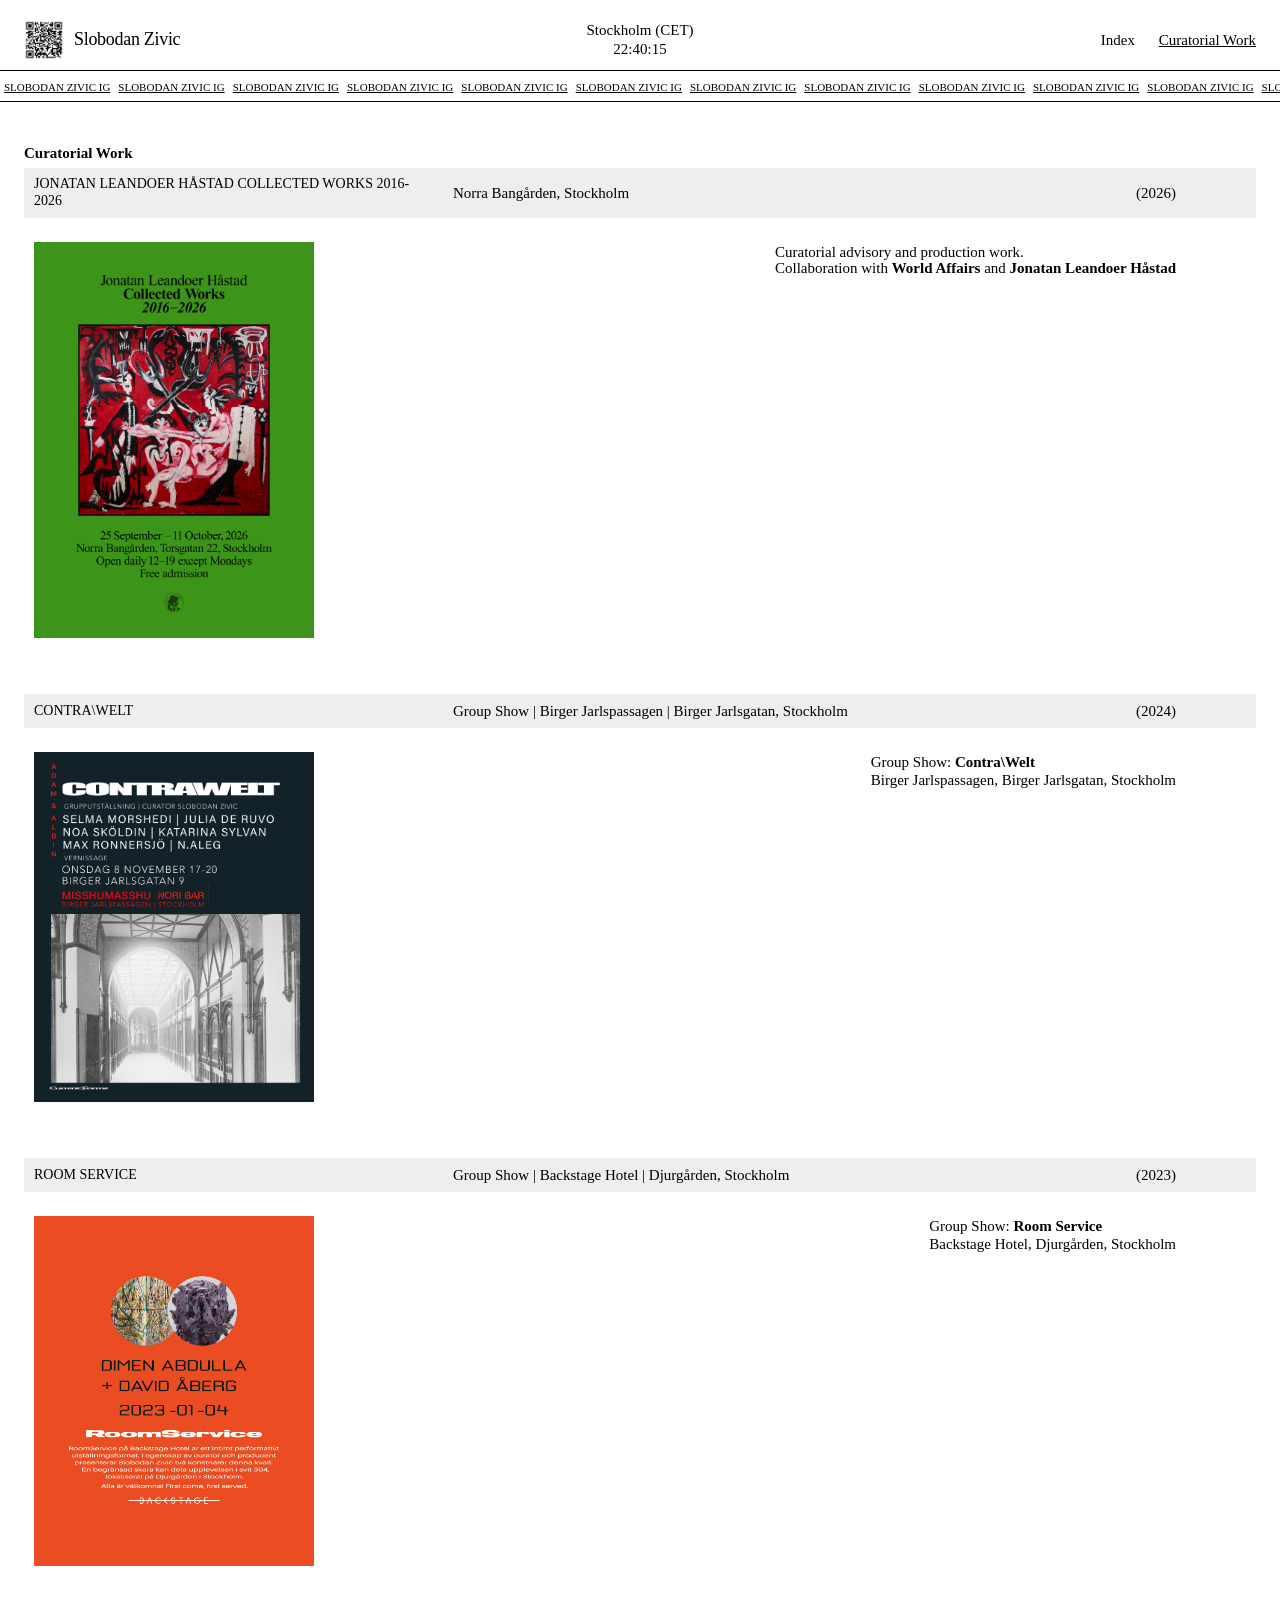
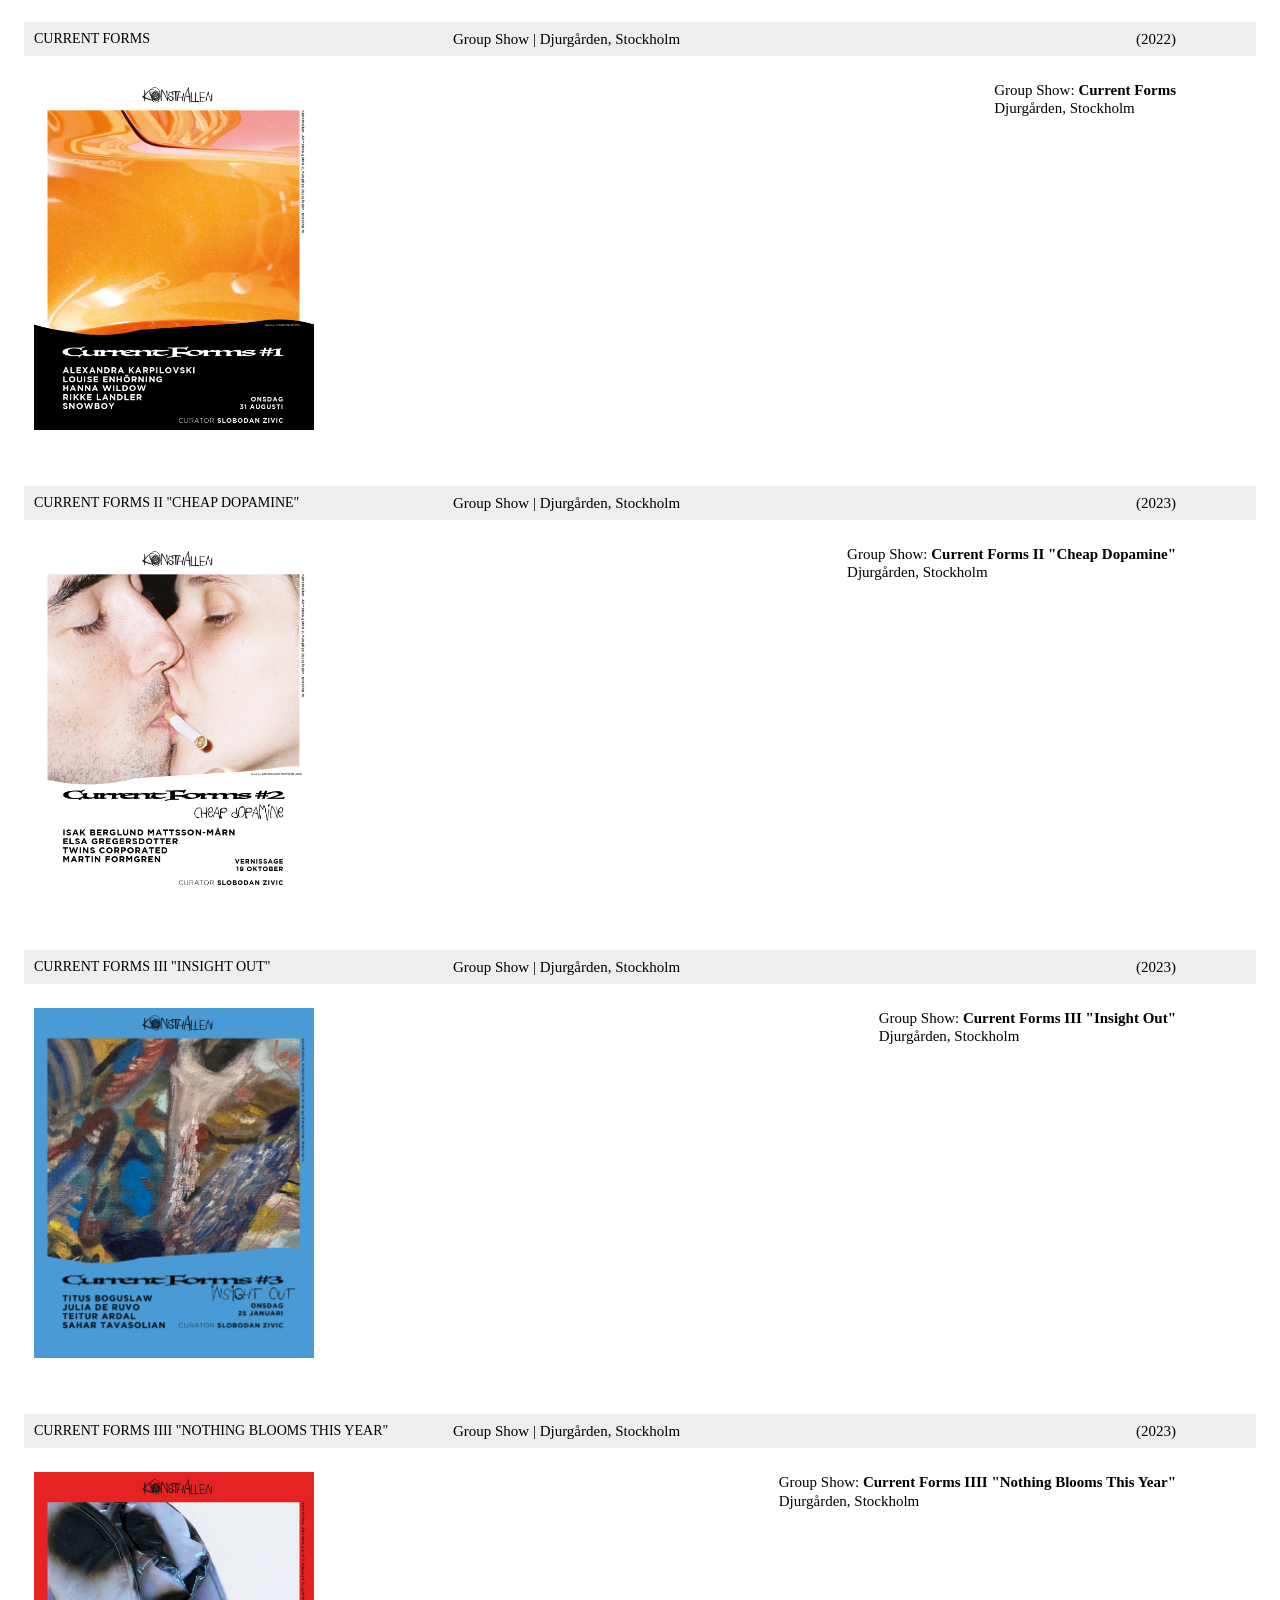
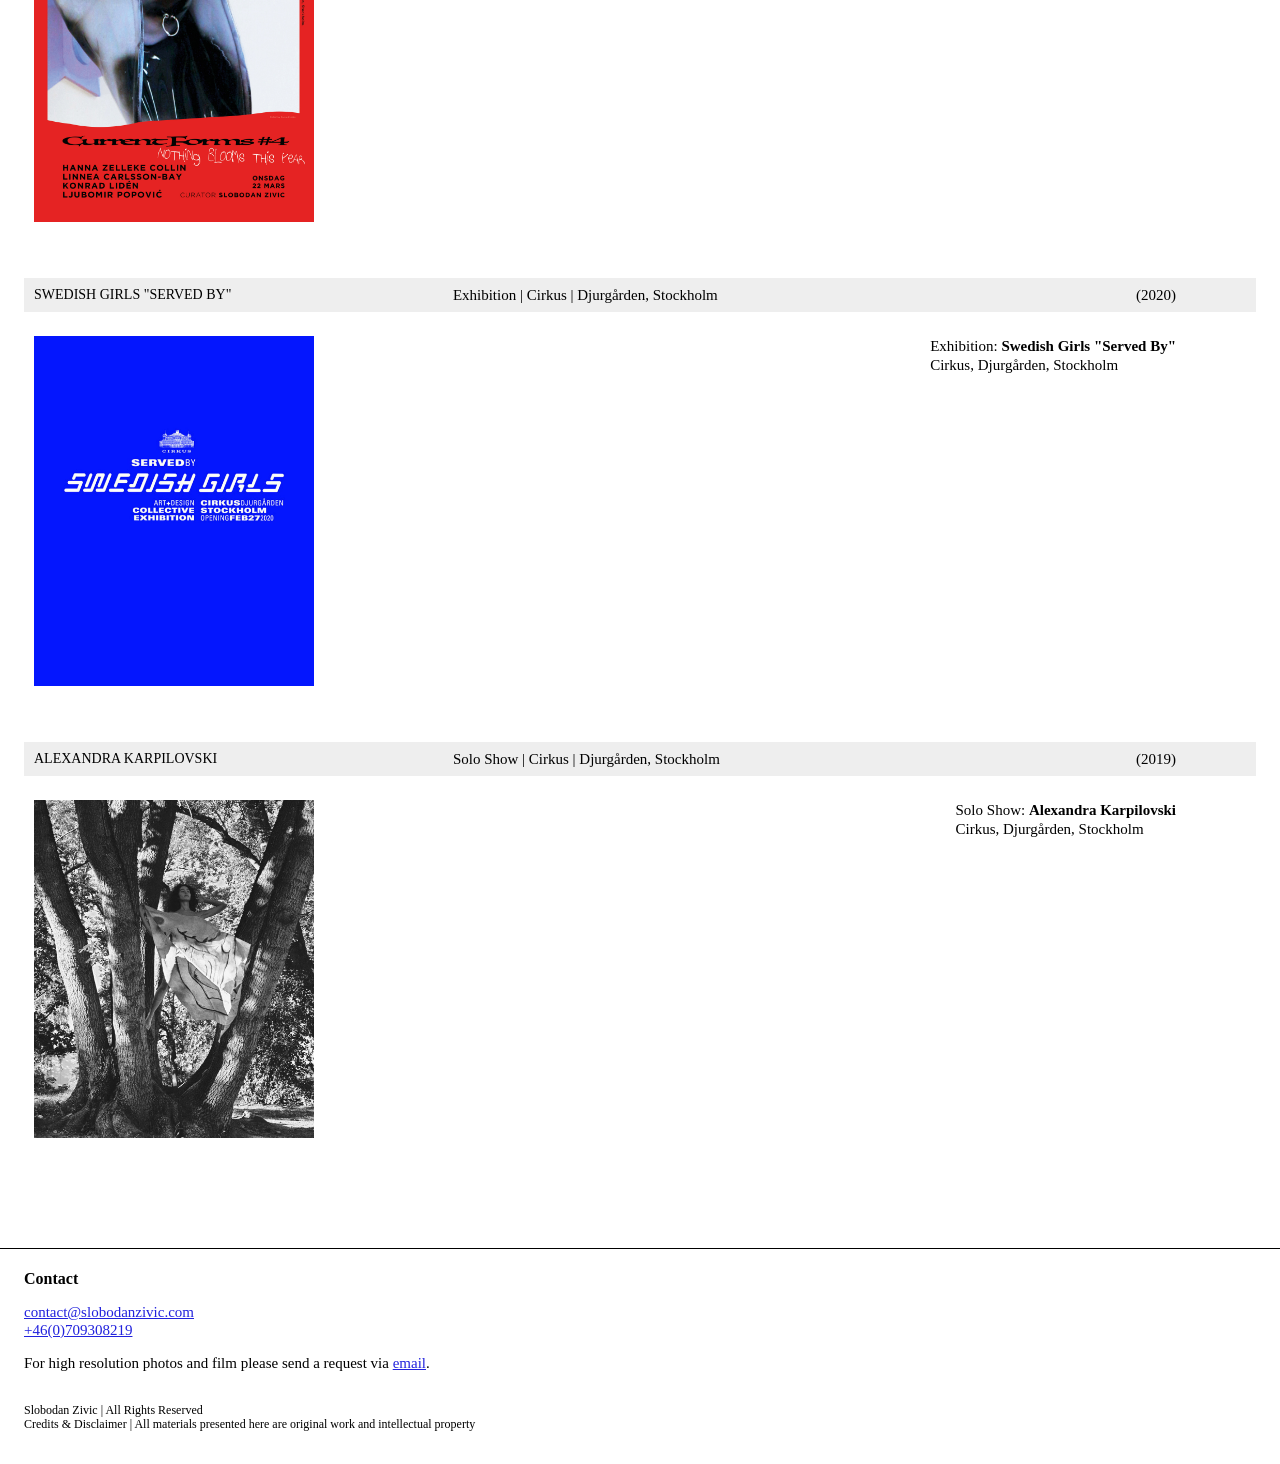
==== curatorialwork.html @ fb1ecc5a "Add files via upload" ====
<!DOCTYPE html>
<html lang="en">
<head>
  <meta charset="UTF-8">
  <meta name="viewport" content="width=device-width, initial-scale=1.0">
  <title>Slobodan Zivic — Curatorial Works</title>
    <meta property="og:url" content="www.slobodanzivic.com" />
    <meta property="og:title" content="Slobodan Zivic — Curatorial Works" />
    <meta property="og:description" content="Slobodan Zivic (b.1976). Unorthodox methods has become central to Zivic's practice - constantly pushing the boundaries of materiality, techniques and diverse media. Resistance of the conventional is embedded into his work as he critically dismantles and strips away irrelevant information in pursuit of a state of coherence. Zivic explores the complexities of perception, social structures and belonging. His irregularly glitch-like objects pierced with dual layered exposure, echo this experience." />
  <meta property="og:image" content="https://slobodanzivic.com/img/cur.png" />
  <meta property="og:type" content="website" />
  <link rel="preload" as="image" href="img/jonatan.png">
  <link rel="stylesheet" href="style.css">
</head>
<body>

  <header class="site-header">
    <a href="index.html" class="header-left">
      <img src="img/qr.png" alt="QR code" class="qr">
      <span class="name">Slobodan<br class="namebreak">  Zivic</span>
    </a>
    <div class="header-center">
      <span>Stockholm (CET)</span><br>
      <span id="clock-time"></span>
    </div>
    <nav class="header-right">
      <a href="index.html">Index</a>
      <a href="curatorialwork.html" class="current">Curatorial Work</a>
    </nav>
  </header>

  <div class="marquee">
    <div class="marquee-track" id="marquee-track">
      <a href="https://instagram.com/_slobodan_zivic_" target="_blank" rel="noopener">Slobodan Zivic IG</a>
    </div>
  </div>

  <main>

    <table class="exhibit-table accordion-table" id="curatorial-list">
      <colgroup>
        <col class="col-title">
        <col class="col-venue">
        <col class="col-year">
      </colgroup>
      <thead>
        <tr>
          <th>Curatorial Work</th>
          <th></th>
          <th></th>
        </tr>
      </thead>
      <tbody>



        <tr class="exhibit-row">
          <td>Jonatan Leandoer Håstad Collected Works 2016-2026</td>
          <td class="middletd"> Norra Bangården, Stockholm</td>
          <td>(2026)</td>
        </tr>
        <tr class="exhibit-detail open" id="detail-contra-welt">
          <td colspan="3">
            <div class="exhibit-side">
              <img src="img/jonatan.png" alt="JonatanLeandoer">
              <div class="exhibit-side-text">
                <p>Curatorial advisory and production work.<br>Collaboration with <strong>World Affairs</strong> and <strong>Jonatan Leandoer Håstad</strong>
</p>
               
              </div>
            </div>
          </td>
        </tr>


        <tr class="exhibit-row">
          <td>Contra\Welt</td>
          <td>Group Show | Birger Jarlspassagen | Birger Jarlsgatan, Stockholm</td>
          <td>(2024)</td>
        </tr>
        <tr class="exhibit-detail open" id="detail-contra-welt">
          <td colspan="3">
            <div class="exhibit-side">
              <img src="img/ContraWelt_1080x1350.jpg" alt="Contra\Welt, installation view">
              <div class="exhibit-side-text">
                <p>Group Show: <strong>Contra\Welt</strong></p>
                <p>Birger Jarlspassagen, Birger Jarlsgatan, Stockholm</p>
              </div>
            </div>
          </td>
        </tr>

        <tr class="exhibit-row">
          <td>Room Service</td>
          <td>Group Show | Backstage Hotel | Djurgården, Stockholm</td>
          <td>(2023)</td>
        </tr>
        <tr class="exhibit-detail open" id="detail-roomservice">
          <td colspan="3">
            <div class="exhibit-side">
              <img src="img/RoomService.jpg" alt="Roomservice, installation view">
              <div class="exhibit-side-text">
                <p>Group Show: <strong>Room Service</strong></p>
                <p>Backstage Hotel, Djurgården, Stockholm</p>
              </div>
            </div>
          </td>
        </tr>

        <tr class="exhibit-row">
          <td>Current Forms</td>
          <td>Group Show | Djurgården, Stockholm</td>
          <td>(2022)</td>
        </tr>
        <tr class="exhibit-detail open" id="detail-current-forms">
          <td colspan="3">
            <div class="exhibit-side">
              <img src="img/CurrentForms_1080x1350_Konsthallen-LOUISE ENHÖRNING.jpg" alt="Current Forms, installation view">
              <div class="exhibit-side-text">
                <p>Group Show: <strong>Current Forms</strong></p>
                <p>Djurgården, Stockholm</p>
              </div>
            </div>
          </td>
        </tr>

        <tr class="exhibit-row">
          <td>Current Forms II "Cheap Dopamine"</td>
          <td>Group Show | Djurgården, Stockholm</td>
          <td>(2023)</td>
        </tr>
        <tr class="exhibit-detail open" id="detail-current-forms-2">
          <td colspan="3">
            <div class="exhibit-side">
              <img src="img/CurrentForms2_1080x1350_Konsthallen_ISAKBERGLUND.jpg" alt="Current Forms II, installation view">
              <div class="exhibit-side-text">
                <p>Group Show: <strong>Current Forms II "Cheap Dopamine"</strong></p>
                <p>Djurgården, Stockholm</p>
              </div>
            </div>
          </td>
        </tr>

        <tr class="exhibit-row">
          <td>Current Forms III "Insight Out"</td>
          <td>Group Show | Djurgården, Stockholm</td>
          <td>(2023)</td>
        </tr>
        <tr class="exhibit-detail open" id="detail-current-forms-3">
          <td colspan="3">
            <div class="exhibit-side">
              <img src="img/CurrentForms_1080x1350_Konsthallen.jpg" alt="Current Forms III, installation view">
              <div class="exhibit-side-text">
                <p>Group Show: <strong>Current Forms III "Insight Out"</strong></p>
                <p>Djurgården, Stockholm</p>
              </div>
            </div>
          </td>
        </tr>

        <tr class="exhibit-row">
          <td>Current Forms IIII "Nothing Blooms This Year"</td>
          <td>Group Show | Djurgården, Stockholm</td>
          <td>(2023)</td>
        </tr>
        <tr class="exhibit-detail open" id="detail-current-forms-4">
          <td colspan="3">
            <div class="exhibit-side">
              <img src="img/CurrentForms_1080x1350_Konsthallen 2.jpg" alt="Current Forms IIII, installation view">
              <div class="exhibit-side-text">
                <p>Group Show: <strong>Current Forms IIII "Nothing Blooms This Year"</strong></p>
                <p>Djurgården, Stockholm</p>
              </div>
            </div>
          </td>
        </tr>

        <tr class="exhibit-row">
          <td>Swedish Girls "Served By"</td>
          <td>Exhibition | Cirkus | Djurgården, Stockholm</td>
          <td>(2020)</td>
        </tr>
        <tr class="exhibit-detail open" id="detail-swedish-girls">
          <td colspan="3">
            <div class="exhibit-side">
              <img src="img/curatorialwork.jpg" alt="Swedish Girls, installation view">
              <div class="exhibit-side-text">
                <p>Exhibition: <strong>Swedish Girls "Served By"</strong></p>
                <p>Cirkus, Djurgården, Stockholm</p>
              </div>
            </div>
          </td>
        </tr>

        <tr class="exhibit-row">
          <td>Alexandra Karpilovski</td>
          <td>Solo Show | Cirkus | Djurgården, Stockholm</td>
          <td>(2019)</td>
        </tr>
        <tr class="exhibit-detail open" id="detail-karpilovski-2019">
          <td colspan="3">
            <div class="exhibit-side">
              <img src="img/alexandrak.jpg" alt="Alexandra Karpilovski, installation view">
              <div class="exhibit-side-text">
                <p>Solo Show: <strong>Alexandra Karpilovski</strong></p>
                <p>Cirkus, Djurgården, Stockholm</p>
              </div>
            </div>
          </td>
        </tr>

      

      </tbody>
    </table>

  </main>

  <footer class="site-footer">
    <h2>Contact</h2>
    <p>
      <a href="mailto:contact@slobodanzivic.com">contact@slobodanzivic.com</a><br>
      <a href="tel:+46709308219">+46(0)709308219</a>
    </p>
    <p>For high resolution photos and film please send a request via <a href="mailto:contact@slobodanzivic.com">email</a>.</p>

    <div class="footer-bottom">
      <p class="fine-print">
        Slobodan Zivic | All Rights Reserved<br>
        Credits &amp; Disclaimer | All materials presented here are original work and intellectual property
      </p>
      <!--
      <p class="fine-print">Copyright &copy; Slobodan Zivic. All Rights Reserved</p>-->
    </div>
  </footer>

   <div class="lightbox" id="lightbox">
    <button class="lightbox-close" id="lightbox-close" aria-label="Close">&times;</button>
    <img src="" alt="" id="lightbox-image">
  </div>

 

  <script src="script.js"></script>
</body>
</html>
---- style.css ----
/* ---------- basic reset ---------- */
* {
  box-sizing: border-box;
}

body {
  margin: 0;
  font-family: "Times New Roman", Times, serif;
  color: #000;
  background: #fff;
  font-size: 15px;
  line-height: 1.2;
}

a {
  color: inherit;
  text-decoration: underline;
}

/* landing screen */

    .landing {
      position: fixed;
      inset: 0;
      background-color: #fff;
      background-size: cover;
      background-position: center;
      z-index: 1000;
      clip-path: inset(0 0 0 0);
    }

    .landing.landing--hidden {
      clip-path: inset(0 0 100% 0);
      pointer-events: none;
    }

    body.landing-visible {
      overflow: hidden;
    }

    html.skip-landing .landing {
      display: none;
    }

    .landing .qr {
      position: absolute;
      top: 20px;
      left: 24px;
      width: 40px;
      height: 40px;
    }

    .landing-text {
      position: absolute;
      top: 50%;
      left: 50%;
      transform: translate(-50%, -50%);
      text-align: center;
    }

    .landing-text a {
      display: block;
      color: #2222dd;
      font-weight: light;
      font-size: 18px;

      text-decoration: none;
      margin-bottom: 8px;
    }

    .landing-text a:hover {
      text-decoration: underline;
    }

    .landing-text p {
      color: #000;
      margin: 0;
      font-size: 14px;
    }

/* header */

.site-header {
  display: flex;

  align-items: center;
  justify-content: space-between;
  padding: 20px 24px 10px;
}

.site-header .qr {
  width: 40px;
  height: 40px;
  margin-right: 10px;
}

.header-left {
  display: flex;
  align-items: center;
  flex: 1;
}

.header-left .name {
  font-size: 18px;
  line-height: 0.95;
  letter-spacing: -0.3px;
}

.namebreak {display: none}

.header-center {
  flex: 1;
  text-align: center;
 
  line-height: 1.3;
}

.header-right {
  flex: 1;
  text-align: right;
}

.header-right a {
  margin-left: 20px;
  text-decoration: none;
}

/* current page link */
.header-right a.current {
  text-decoration: underline;
}


.header-left {
  text-decoration: none;
}

/*  marquee */

.marquee {
  overflow: hidden;
  white-space: nowrap;
  border-top: 1px solid #000;
  border-bottom: 1px solid #000;
  padding: 6px 0;
}

.marquee-track {
  display: inline-flex;
  animation: scroll-left 45s linear infinite;
 
  animation-play-state: paused;
}

.marquee-track a {
  padding: 0 4px;
  text-decoration: npone;
  text-transform: uppercase;
  font-size: 11px;
  white-space: nowrap;
  pointer-events: none;
}


.marquee:hover .marquee-track {
  animation-play-state: paused;
}

@keyframes scroll-left {
  from {
    transform: translateX(0);
  }
  to {

    transform: translateX(-50%);
  }
}

/* ---------- page content ---------- */

main {
  padding: 24px;
  padding-top:36px;
}

main h1 {
  font-size: 17px;
  font-weight: normal;
  text-transform: uppercase;
  margin: 20px 0 10px;
}

main p {
  max-width:100%;
  margin: 0 0 24px;
  line-height: 1.1;
}

.project-image {
  max-width: 800px;
  width: 100%;
  display: block;
}

/* ---------- exhibition table ---------- */

.exhibit-table {
  width: 100%;
  border-collapse: collapse;
  margin-bottom: 30px;
}

.exhibit-table th {
  text-align: left;
  font-weight: bold;
  padding: 6px 0px;
}

.exhibit-table th:last-child,
.exhibit-table td:last-child {
  text-align: left;
}


.exhibit-row td:last-child {
  white-space: nowrap;
}

.exhibit-table td {
  padding: 8px 10px;
}

/* alternating stripes */
.exhibit-table tr:nth-child(even) {
  background: #EFEEEE;
}

/*  */
.accordion-table {
  table-layout: fixed;
}

.accordion-table .col-title {
  width: 34%;
}

.accordion-table .col-year {
  width: 130px;
}

/* */
.accordion-table tr:nth-child(even) {
  background: none;
}

.accordion-table tr.exhibit-row:nth-of-type(4n+1) {
  background: #eee;
}

/*  */
.exhibit-row td:first-child {
  text-transform: uppercase;
  font-size: 14px;
}

.exhibit-row {
  cursor: pointer;
  scroll-margin-top: 100px;
}

.accordion-table tr.exhibit-row:hover {
  background: #ddd;
}

 
.accordion-table tr.exhibit-row.active {
  background: #ddd;
}

.exhibit-detail {
  display: none;
}

.exhibit-detail.open {
  display: table-row;
}



.exhibit-detail td {
  padding-top: 20px;
  padding-bottom: 40px;
}


.exhibit-gallery {
  display: flex;
  flex-wrap: wrap;
  gap: 6px;
  margin: 4px 0 16px;
}

.exhibit-gallery img {
  height: 440px;
  width: auto;
  flex: 0 0 auto;
  display: block;
}

/* the "Group Show: Downtown Issue III / Title: Settle 2 Belong..." text under a gallery */
.exhibit-caption {
  margin: 0 0 24px;
  font-size: 15px;
}

.exhibit-caption p {
  margin: 2px 0;
}

.exhibit-video {
  position: relative;
  width: 100%;
  max-width: 800px;
  aspect-ratio: 16 / 9;
  margin: 4px 0 16px;
}

.exhibit-video iframe {
  width: 100%;
  height: 100%;
  display: block;
  border: 0;
}

/* image on the left, text on the right  */
.exhibit-side {
  display: flex;
  flex-direction: row;
  align-items: flex-start;
  gap: 20px;
  margin: 4px 0 16px;
}

.exhibit-side img {
  width: 280px;
  flex-shrink: 0;
  display: block;
}

.exhibit-side-text {
  margin-left: auto;
  text-align: left;
  padding-right: 70px;

}

.exhibit-side-text p {
  margin: 2px 0;
}

#curatorial-list tr.exhibit-row {
  background: #eee;
  cursor: default;

}

#curatorial-list tr.exhibit-row:hover {
  background: #eee;
}

/* ---------- lightbox ---------- */

.exhibit-gallery img,
.exhibit-side img {
  cursor: zoom-in;
}

.lightbox {
  position: fixed;
  inset: 0;
  background: rgba(250, 250, 250, 0.9);
  z-index: 2000;
  display: none;
  align-items: center;
  justify-content: center;
  padding: 40px;
}

.lightbox.open {
  display: flex;
}

.lightbox img {
  max-width: 100%;
  max-height: 100%;
  object-fit: contain;
  display: block;
}

.lightbox-close {
  position: fixed;
  top: 10px;
  right: 14px;
  width: 54px;
  height: 54px;
  font-family: 'times new roman', serif;
  font-size: 40px;
  line-height: 1;
  display: flex;
  align-items: center;
  justify-content: center;
  background: none;
  border: none;
  color: #111;
  opacity: 0.8;
  cursor: pointer;
  padding: 0;
}

/* ---------- footer ---------- */

.site-footer {
  border-top: 1px solid #000;
  padding: 20px 24px;
  font-size: 15px;
}

.site-footer h2 {
  font-size: 16px;
  margin: 0 0 12px;
}


.site-footer a {
  color: #2222dd;
}

.site-footer .fine-print {
  margin-top: 16px;
  font-size: 12px;
}

.footer-bottom {
  display: flex;
  justify-content: space-between;
  align-items: flex-end;
  flex-wrap: wrap;
}

/* ---------- mobile ---------- */

@media (max-width: 600px) {
  .site-header {
    align-items: flex-start;
    flex-wrap: wrap;
    padding: 16px 16px 8px;
    font-size: 16px;
  }

     .landing-text {
        top: 50%;
        left: 50%;
        transform: translateX(-50%);
      }

.landing-text p {
  font-size: 14px;
}

.landing-text a {
  font-size: 20px;
}

.landing .qr {
  top: 16px;
  left: 16px;
}



.header-left .name {
  font-size: 20px;
  line-height: 0.9;
}

.namebreak {display:block;}

  .header-center {
    order: 3;

    flex-basis: 100%;
    text-align: left;
    margin-top: 8px;
  }

  .header-right a {
    margin-left: 12px;
  
  }

  main {
    padding: 16px;
    padding-top: 26px;
    font-size: 15px;
  }

  main p {
    font-size: 15px;
    line-height: 1.2;
    max-width: 100%;
  }

  .biography {
    font-size: 16px;
    padding-top: 12px;
     padding-bottom: 12px;
  }

 

  .marquee-track {
  display: inline-flex;
  animation: scroll-left 25s linear infinite;
  animation-play-state: paused;
}

  .marquee-track a {
    pointer-events: auto;
  }


  .exhibit-gallery img {
    height: 140px;
  }

  main h1 {
    font-size: 15px;
  }




.exhibit-gallery img {
  max-width: 100%;
  
  flex: 0 0 auto;
  display: block;
}

  .exhibit-table th {
    padding:0px;
    padding-bottom: 10px;
    padding-top: 6px;
    font-size: 16px;

   
  }

  .exhibit-table td {
    display: block;
    font-size: 15px;
    padding: 8px 0px;
  }

.accordion-table tr.exhibit-row td:last-child {
  display: inline-block;
  text-align: left;
  font-size: 16px;
  margin-left: 0px;
}



  /*  */
  .accordion-table,
  .accordion-table thead,
  .accordion-table tbody,
  .accordion-table thead tr {
    display: block;
    width: 100%;
  }

  
  .accordion-table thead th:nth-child(2),
  .accordion-table thead th:nth-child(3) {
    display: none;
  }


  .accordion-table {
    table-layout: auto;
  }

  .accordion-table .col-title,
  .accordion-table .col-year {
    width: auto;
  }

  .accordion-table tr.exhibit-row {
    display: block;
    width: 100%;
    padding: 8px 10px;
  }

  .accordion-table tr.exhibit-row td {
    display: inline;
    padding: 0;
  }

  .accordion-table tr.exhibit-row td:nth-child(2) {
    display: none;
  }


  
  .accordion-table .exhibit-detail.open {
    display: block;
    padding-left: 7px;
    padding-right: 7px;
  }

  .accordion-table .exhibit-detail td {
    display: block;
    padding-top: 20px;
    padding-bottom: 40px;
  }

  .site-footer {
    padding: 16px;
  }

  .exhibit-side img {
    width: 100%;
  }

  .lightbox {
    padding: 16px;
  }


   .lightbox-close {
  position: fixed;
  top: 14px;
  right: 5px;
  width: 34px;
  height: 34px;
  font-family: 'times new roman', serif;
  font-size: 33px;
  line-height: 1;
  display: flex;
  color: #111;
  opacity: 0.8;
  align-items: center;
  justify-content: center;
  background: none;
  border: none;
  cursor: pointer;
  padding: 0;
}
  

  .exhibit-side {
  flex-direction: column;
}

.exhibit-side-text {
  margin-left: 0;
  text-align: left;
}
}
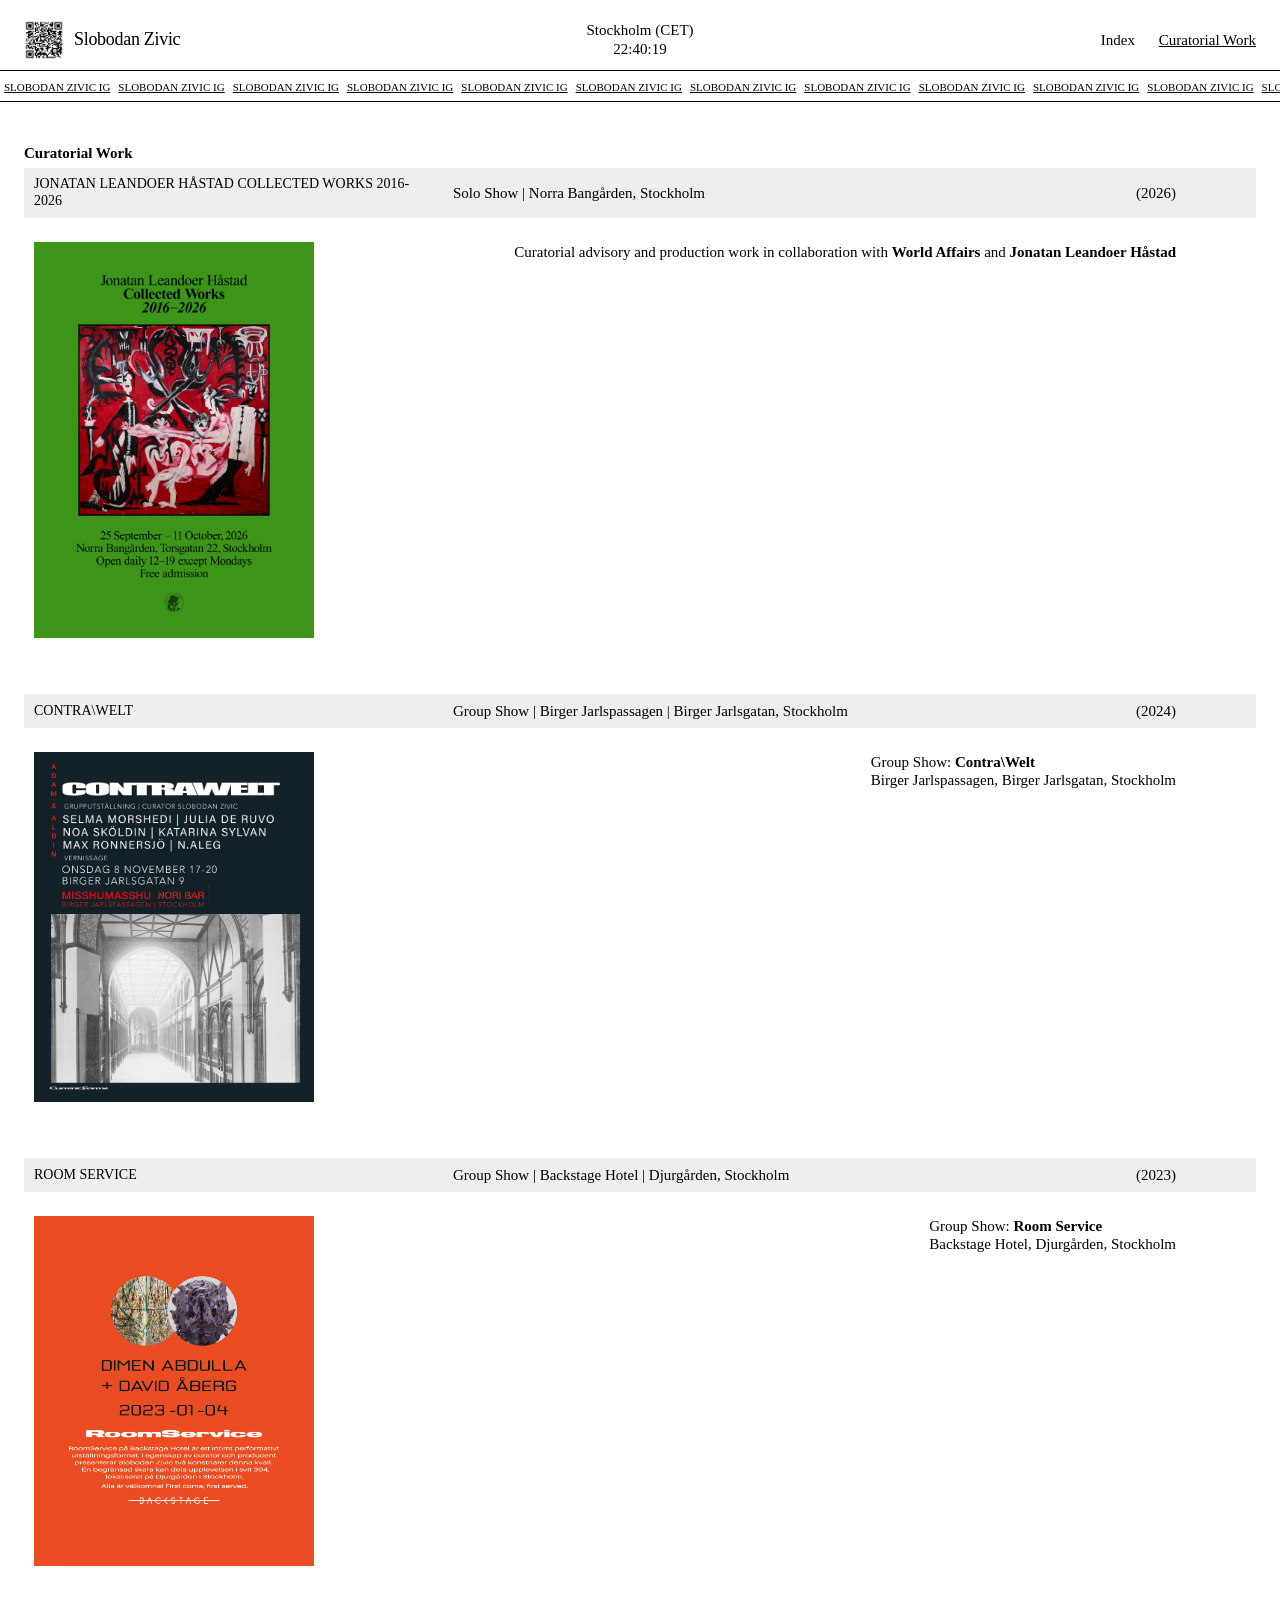
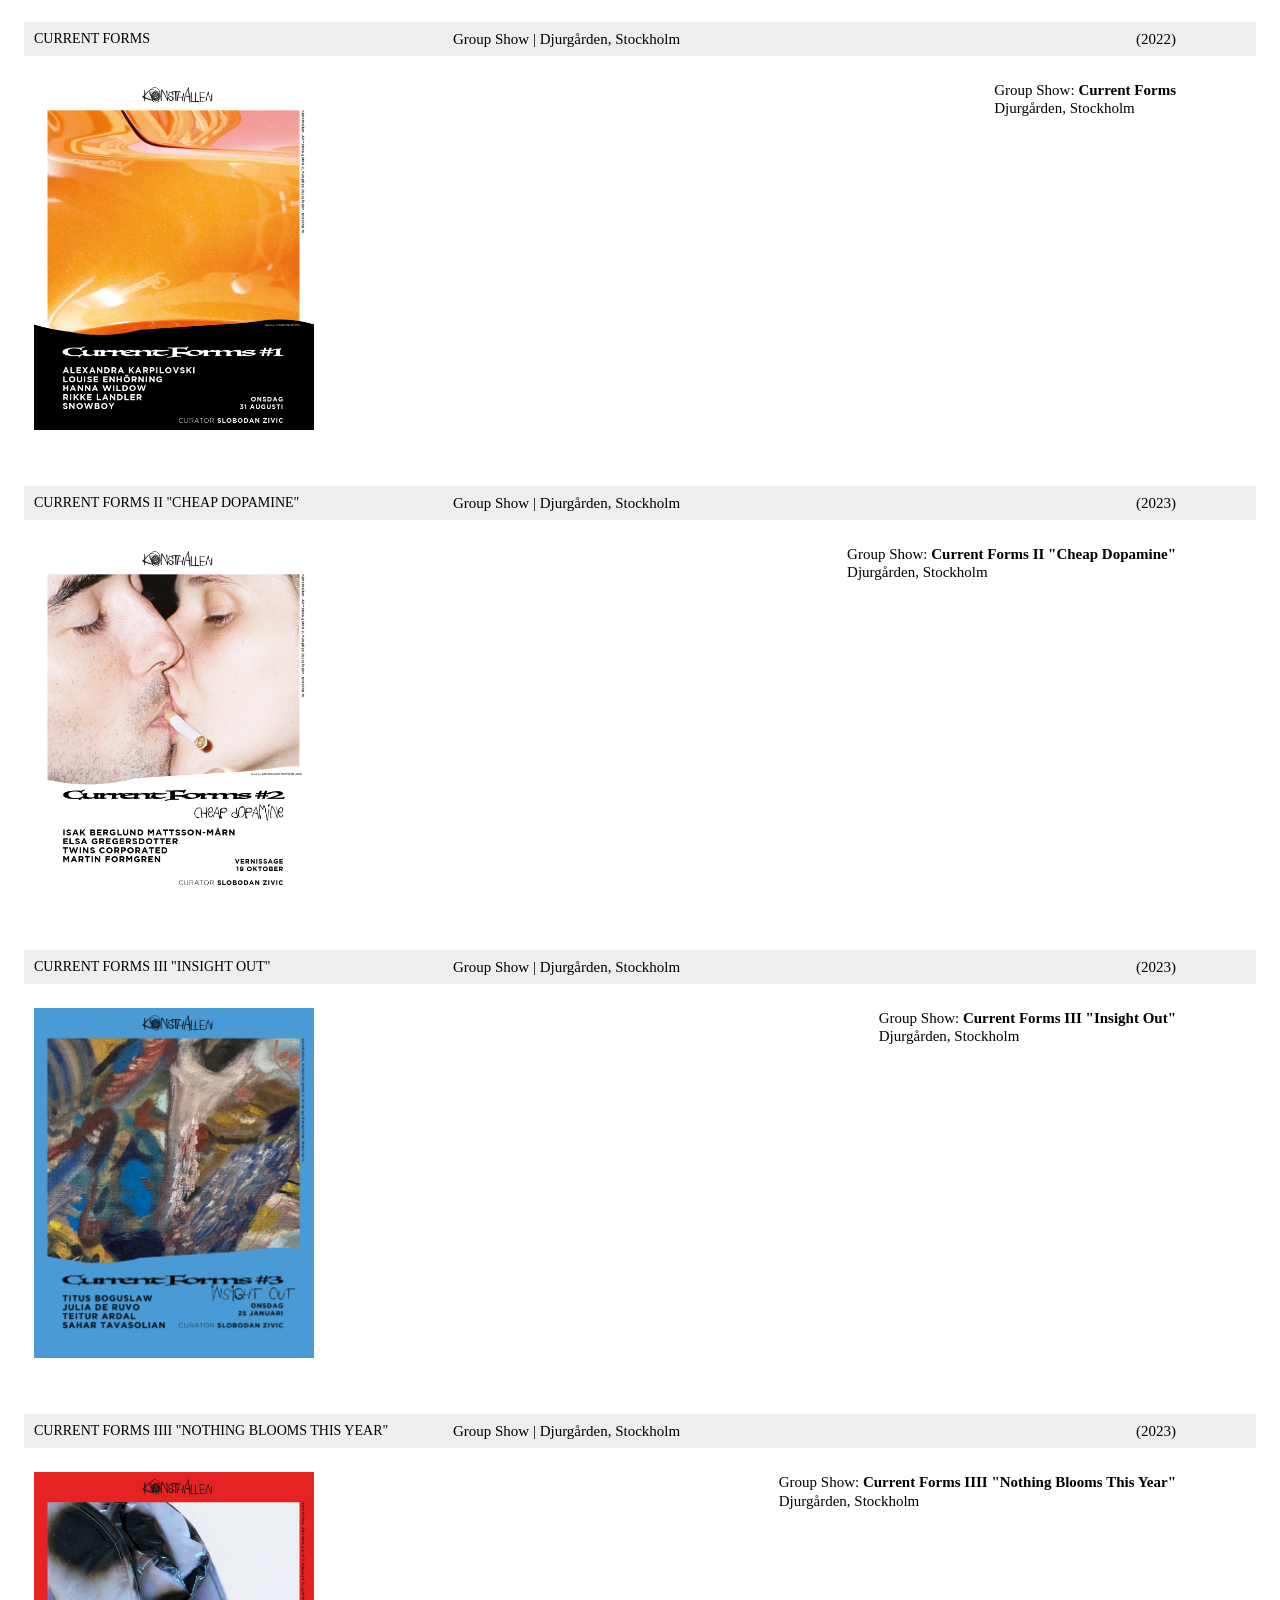
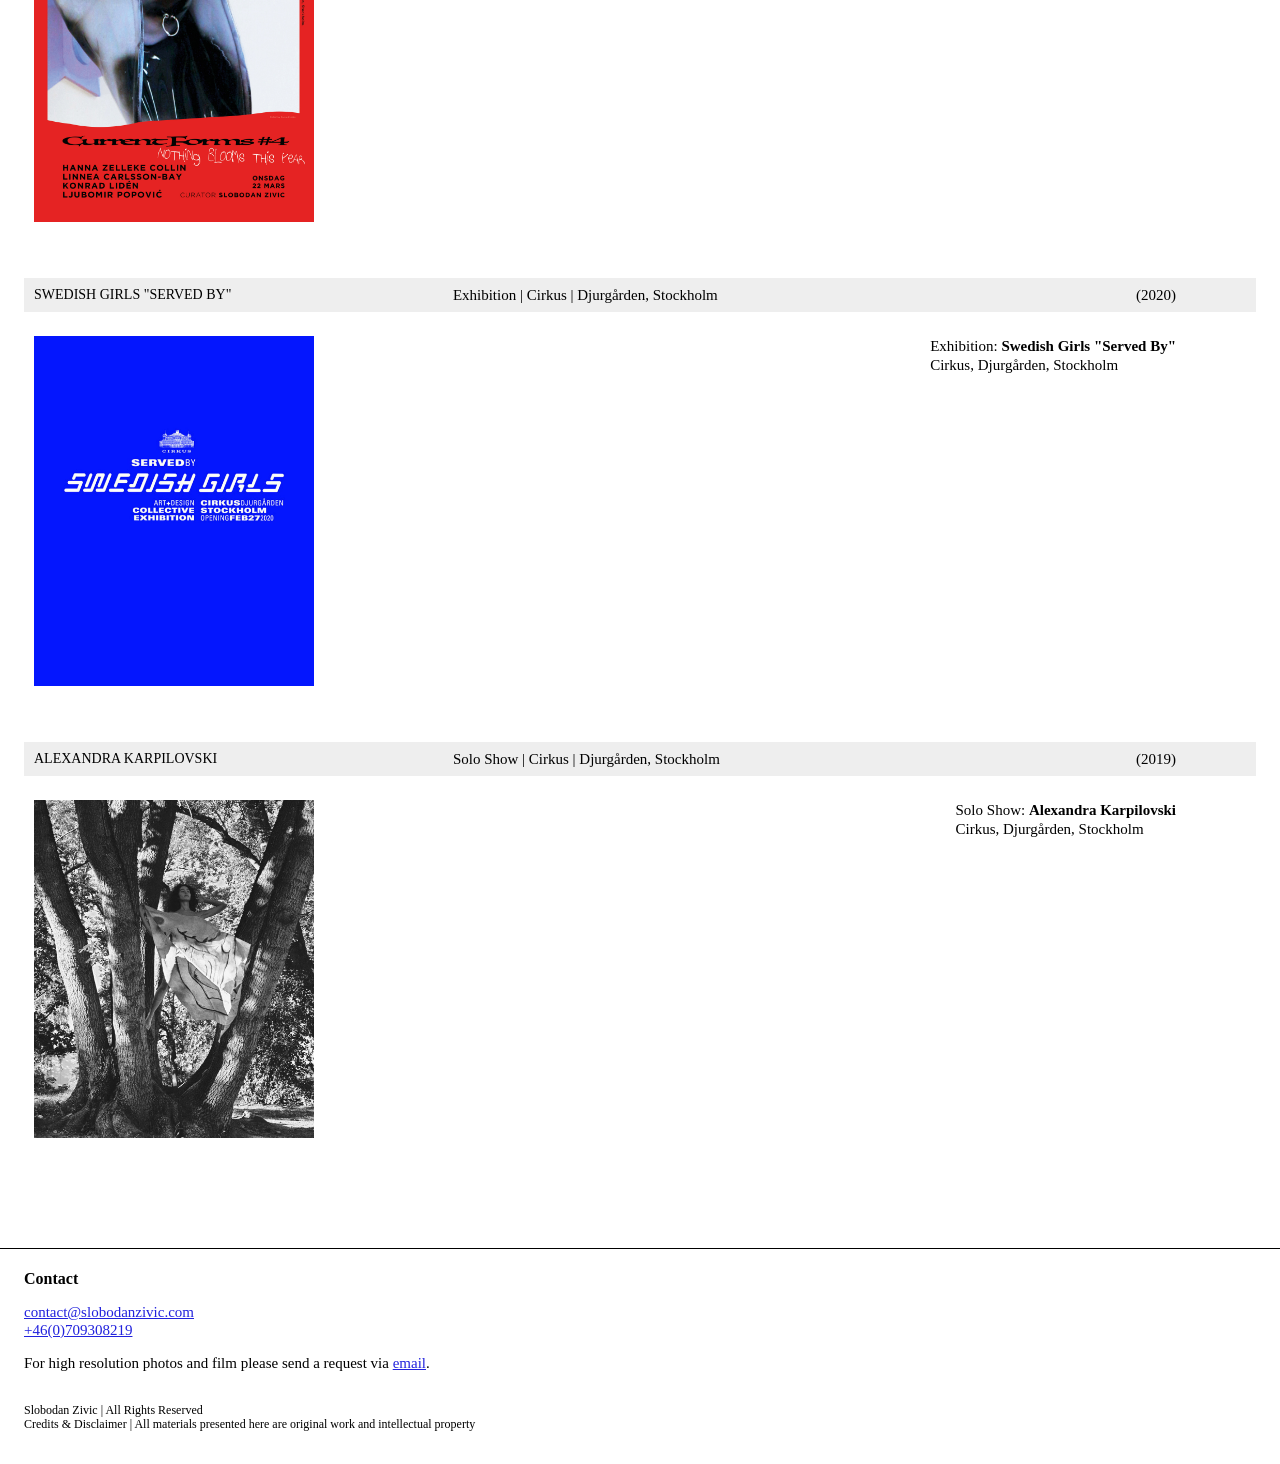
==== commit aa2a2cc3: "Add files via upload" ====
--- a/curatorialwork.html
+++ b/curatorialwork.html
@@ -56,7 +56,7 @@
 
         <tr class="exhibit-row">
           <td>Jonatan Leandoer Håstad Collected Works 2016-2026</td>
-          <td class="middletd"> Norra Bangården, Stockholm</td>
+          <td class="middletd">Solo Show | Norra Bangården, Stockholm</td>
           <td>(2026)</td>
         </tr>
         <tr class="exhibit-detail open" id="detail-contra-welt">
@@ -64,7 +64,7 @@
             <div class="exhibit-side">
               <img src="img/jonatan.png" alt="JonatanLeandoer">
               <div class="exhibit-side-text">
-                <p>Curatorial advisory and production work.<br>Collaboration with <strong>World Affairs</strong> and <strong>Jonatan Leandoer Håstad</strong>
+                <p>Curatorial advisory and production work in collaboration with <strong>World Affairs</strong> and <strong>Jonatan Leandoer Håstad</strong>
 </p>
                
               </div>
--- a/style.css
+++ b/style.css
@@ -219,6 +219,10 @@
 .exhibit-table th:last-child,
 .exhibit-table td:last-child {
   text-align: left;
+}
+
+.middletd {
+
 }
 
 
@@ -512,8 +516,8 @@
 
   .biography {
     font-size: 16px;
-    padding-top: 12px;
-     padding-bottom: 12px;
+    padding-top: 8px;
+     padding-bottom: 8px;
   }
 
  
@@ -565,7 +569,7 @@
 .accordion-table tr.exhibit-row td:last-child {
   display: inline-block;
   text-align: left;
-  font-size: 16px;
+  font-size: 14px;
   margin-left: 0px;
 }
 
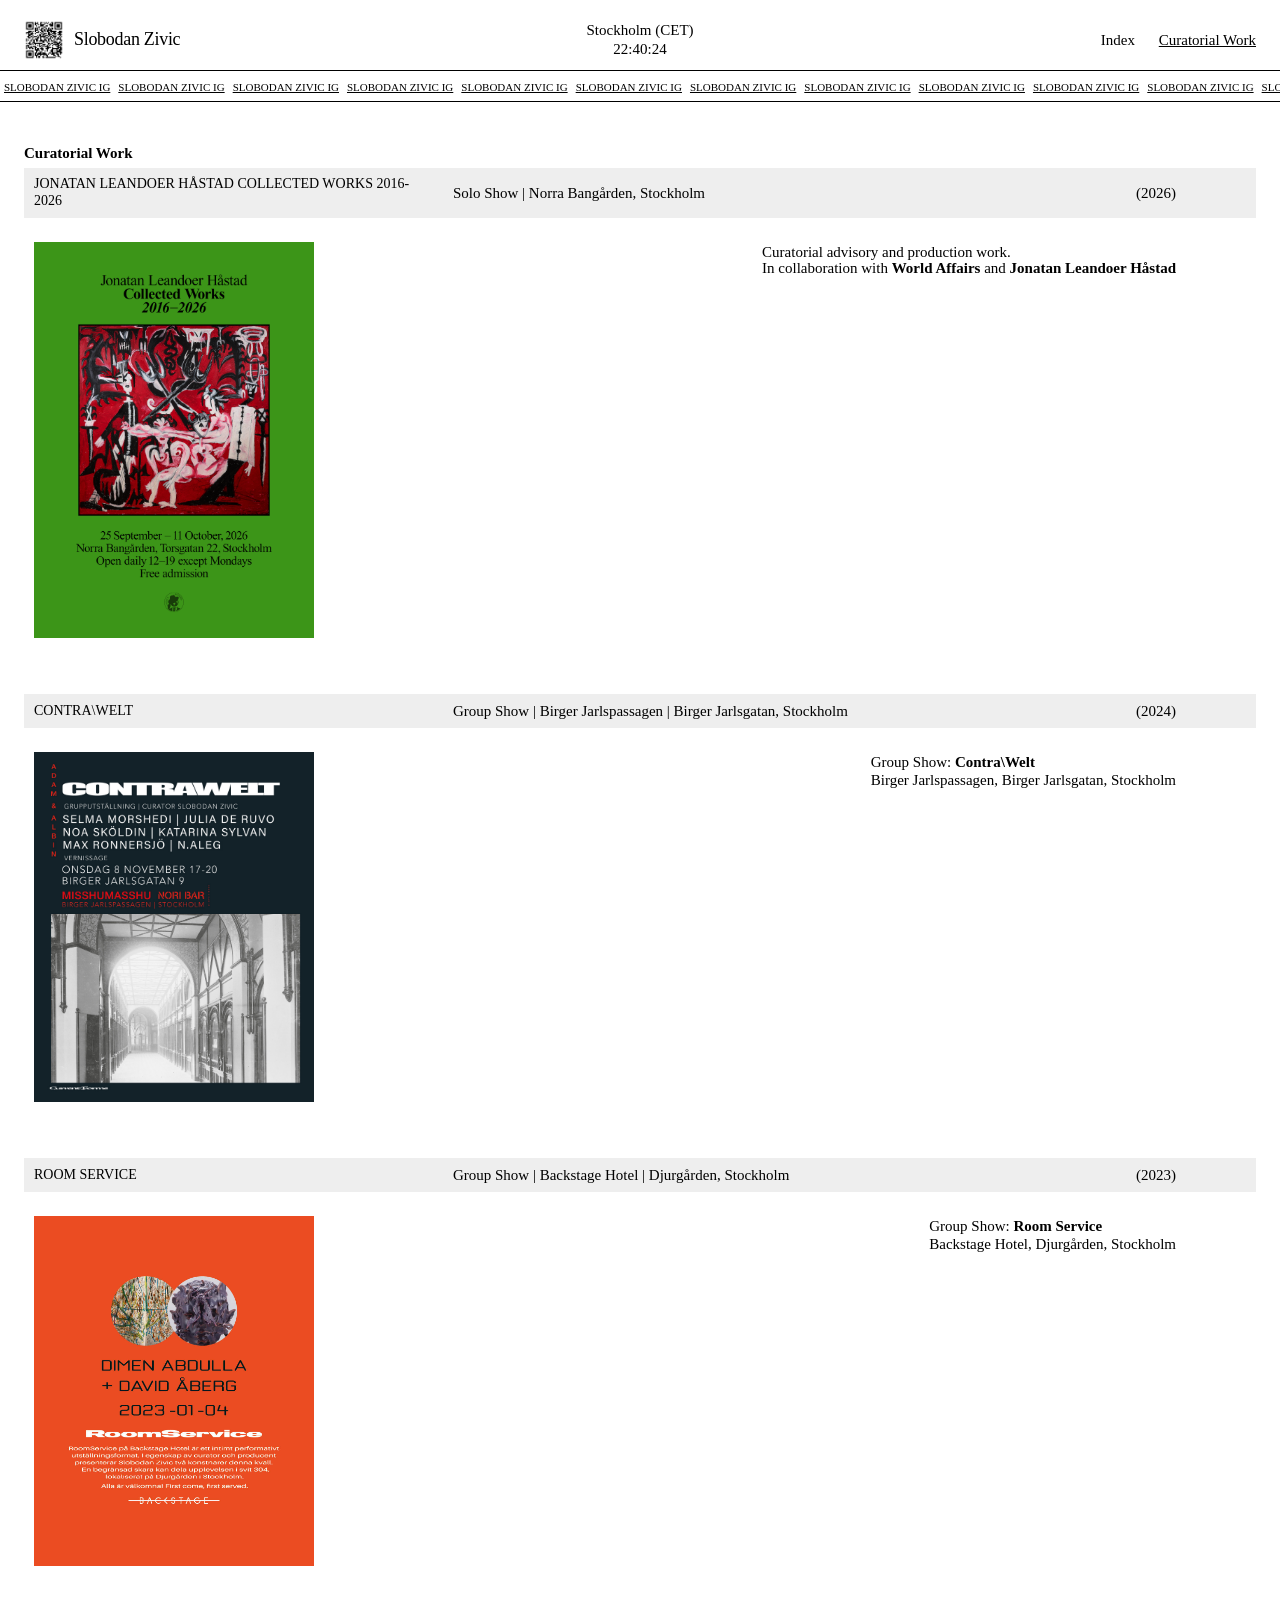
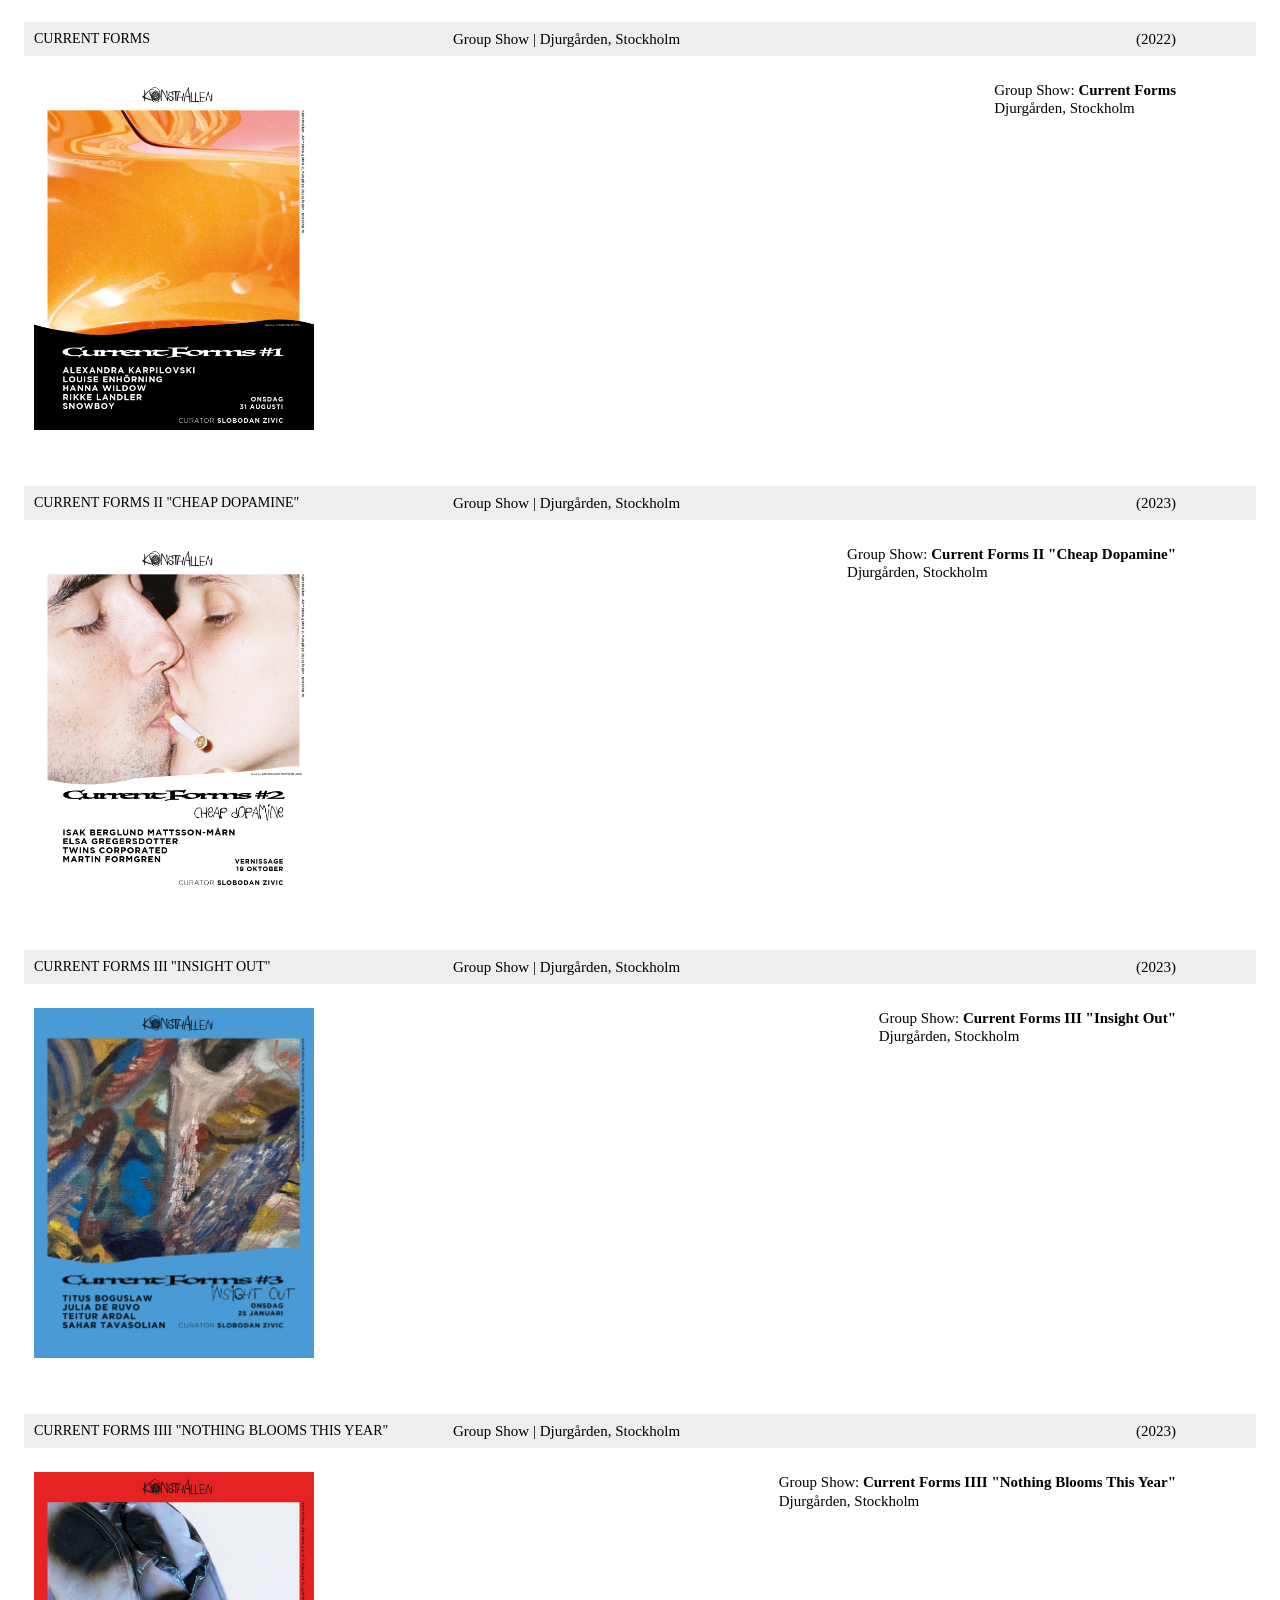
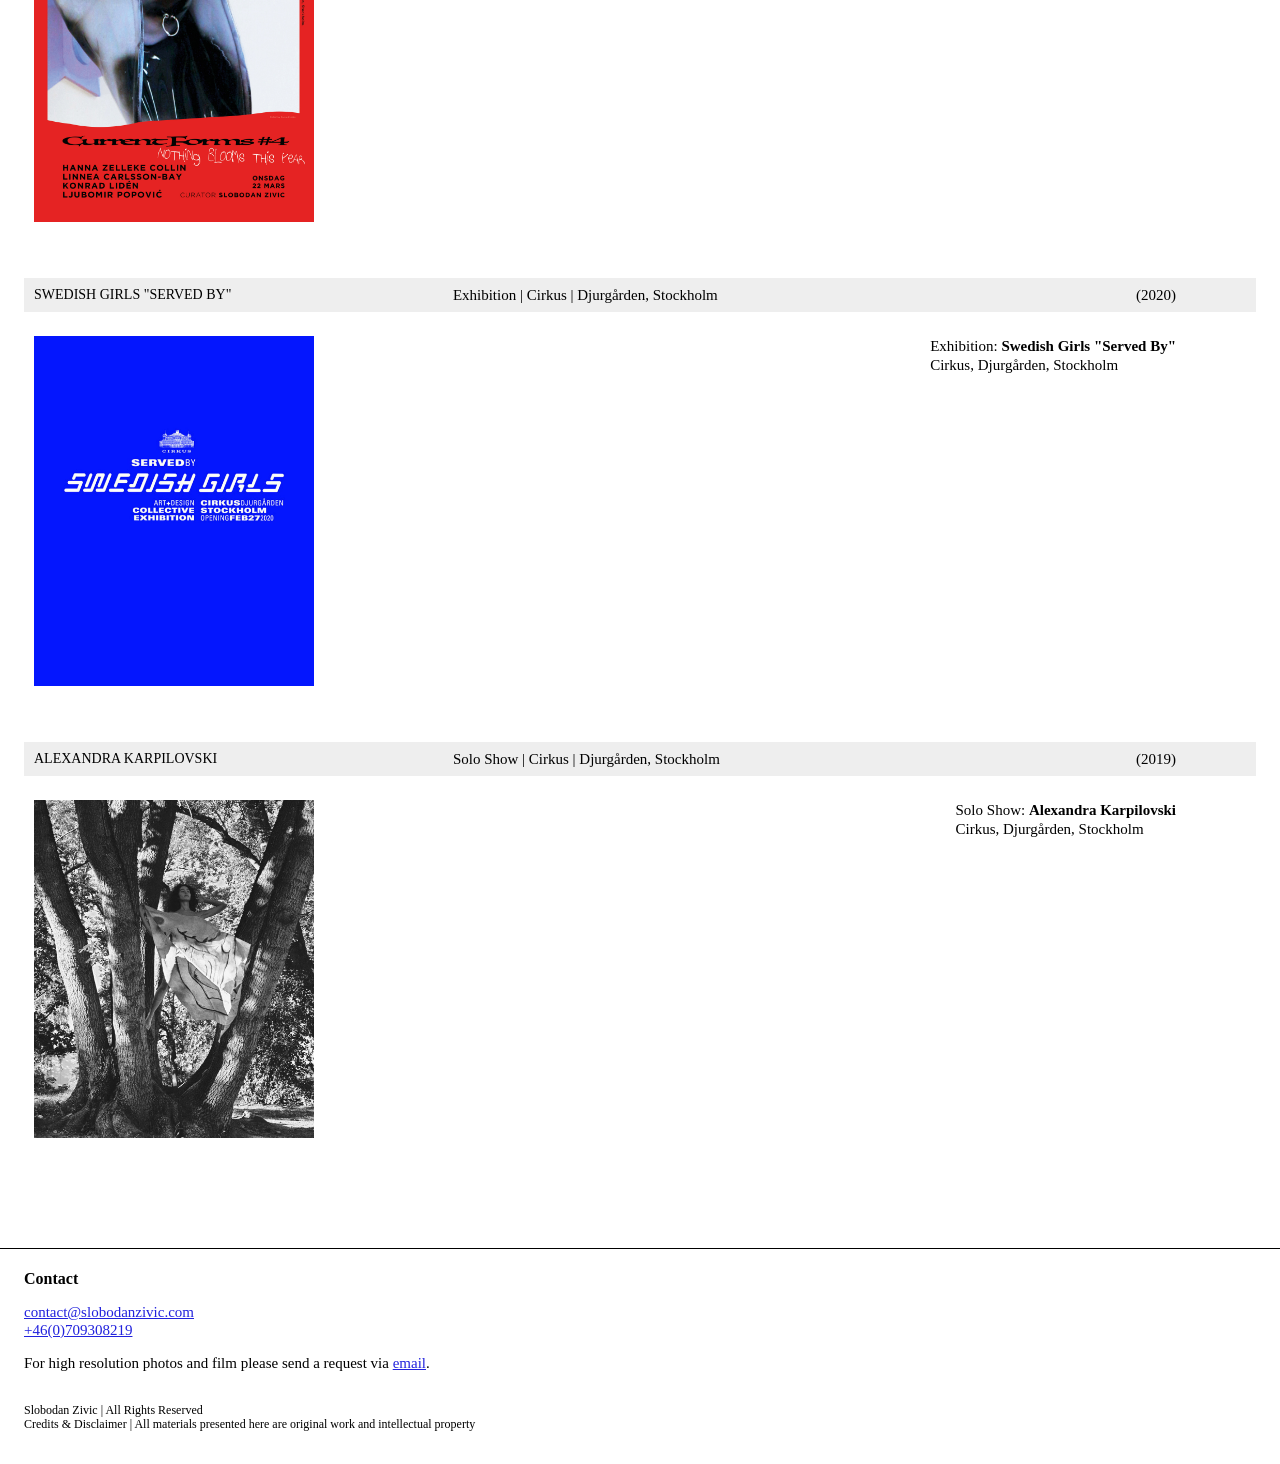
==== commit 8cd58749: "Add files via upload" ====
--- a/curatorialwork.html
+++ b/curatorialwork.html
@@ -7,7 +7,7 @@
     <meta property="og:url" content="www.slobodanzivic.com" />
     <meta property="og:title" content="Slobodan Zivic — Curatorial Works" />
     <meta property="og:description" content="Slobodan Zivic (b.1976). Unorthodox methods has become central to Zivic's practice - constantly pushing the boundaries of materiality, techniques and diverse media. Resistance of the conventional is embedded into his work as he critically dismantles and strips away irrelevant information in pursuit of a state of coherence. Zivic explores the complexities of perception, social structures and belonging. His irregularly glitch-like objects pierced with dual layered exposure, echo this experience." />
-  <meta property="og:image" content="https://slobodanzivic.com/img/cur.png" />
+  <meta property="og:image" content="https://slobodanzivic.com/img/c.png" />
   <meta property="og:type" content="website" />
   <link rel="preload" as="image" href="img/jonatan.png">
   <link rel="stylesheet" href="style.css">
@@ -64,7 +64,7 @@
             <div class="exhibit-side">
               <img src="img/jonatan.png" alt="JonatanLeandoer">
               <div class="exhibit-side-text">
-                <p>Curatorial advisory and production work in collaboration with <strong>World Affairs</strong> and <strong>Jonatan Leandoer Håstad</strong>
+                <p>Curatorial advisory and production work.<br>In collaboration with <strong>World Affairs</strong> and <strong>Jonatan Leandoer Håstad</strong>
 </p>
                
               </div>
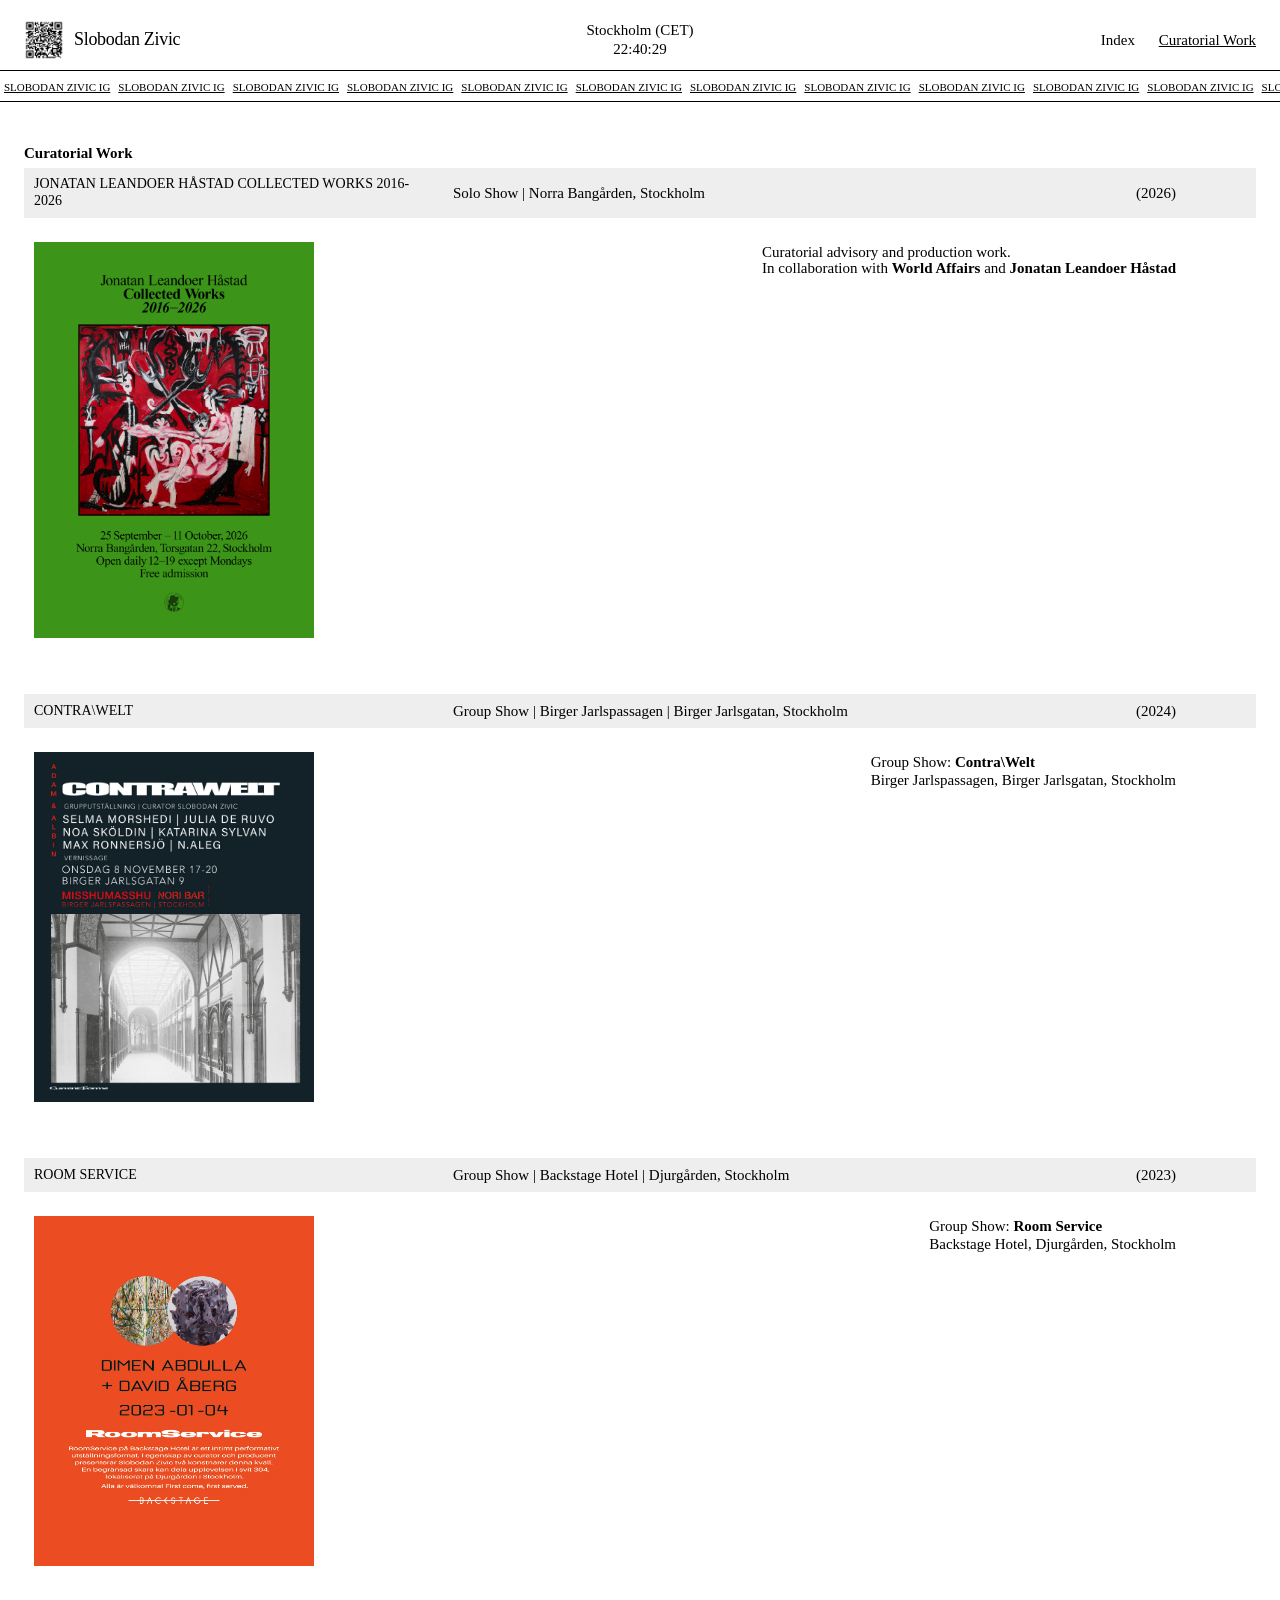
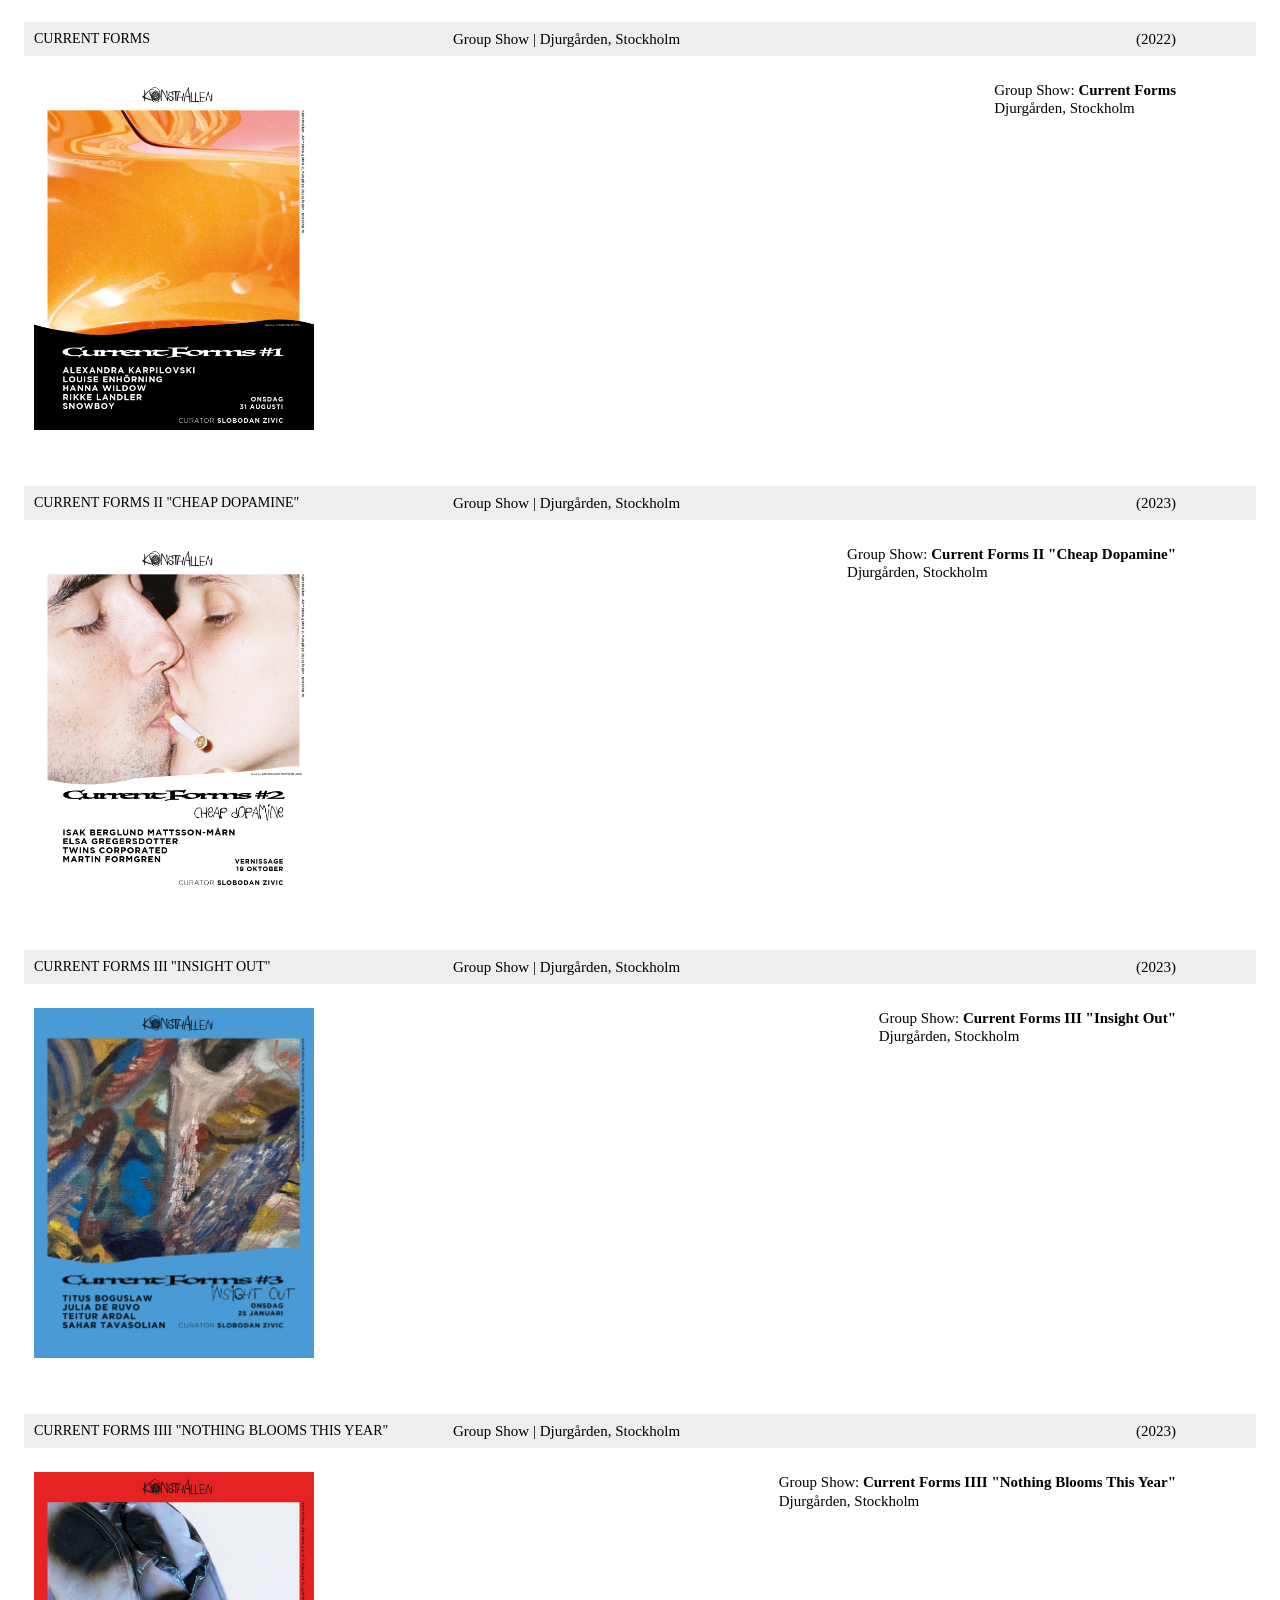
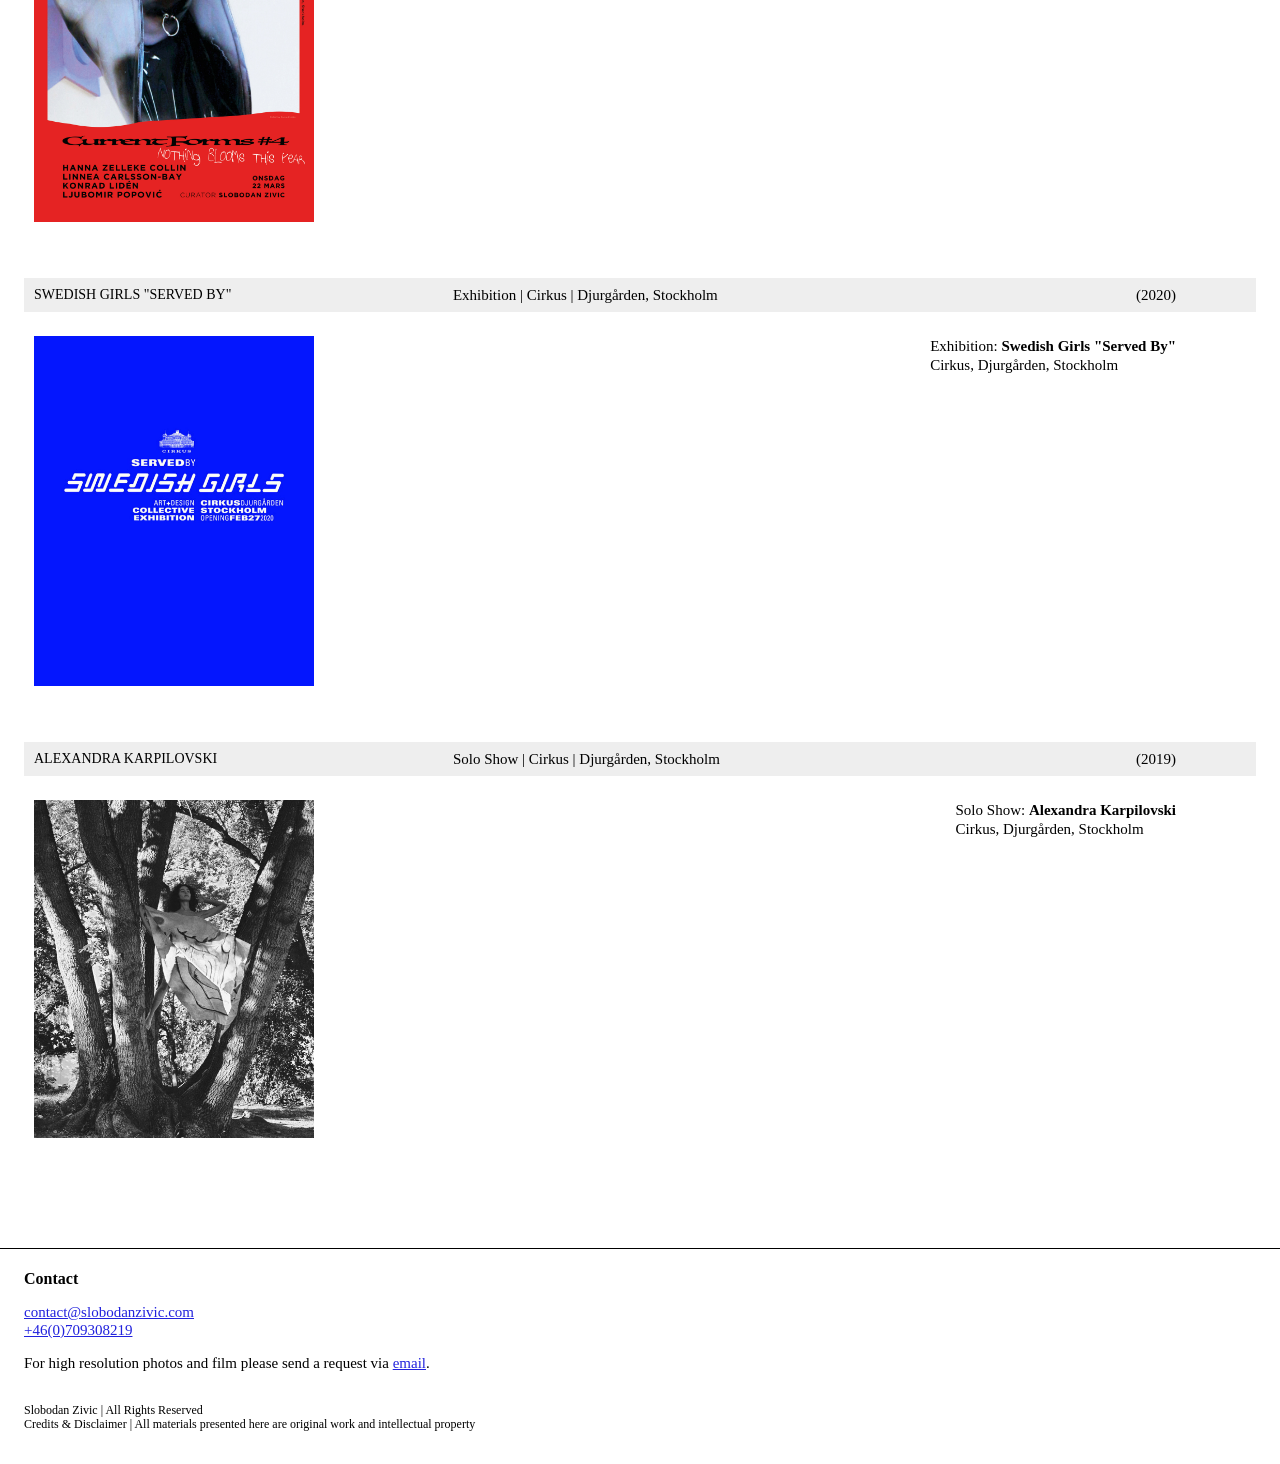
==== commit 4ca9e516: "Add files via upload" ====
--- a/curatorialwork.html
+++ b/curatorialwork.html
@@ -7,7 +7,7 @@
     <meta property="og:url" content="www.slobodanzivic.com" />
     <meta property="og:title" content="Slobodan Zivic — Curatorial Works" />
     <meta property="og:description" content="Slobodan Zivic (b.1976). Unorthodox methods has become central to Zivic's practice - constantly pushing the boundaries of materiality, techniques and diverse media. Resistance of the conventional is embedded into his work as he critically dismantles and strips away irrelevant information in pursuit of a state of coherence. Zivic explores the complexities of perception, social structures and belonging. His irregularly glitch-like objects pierced with dual layered exposure, echo this experience." />
-  <meta property="og:image" content="https://slobodanzivic.com/img/c.png" />
+  <meta property="og:image" content="https://slobodanzivic.com/img/c.jpg" />
   <meta property="og:type" content="website" />
   <link rel="preload" as="image" href="img/jonatan.png">
   <link rel="stylesheet" href="style.css">
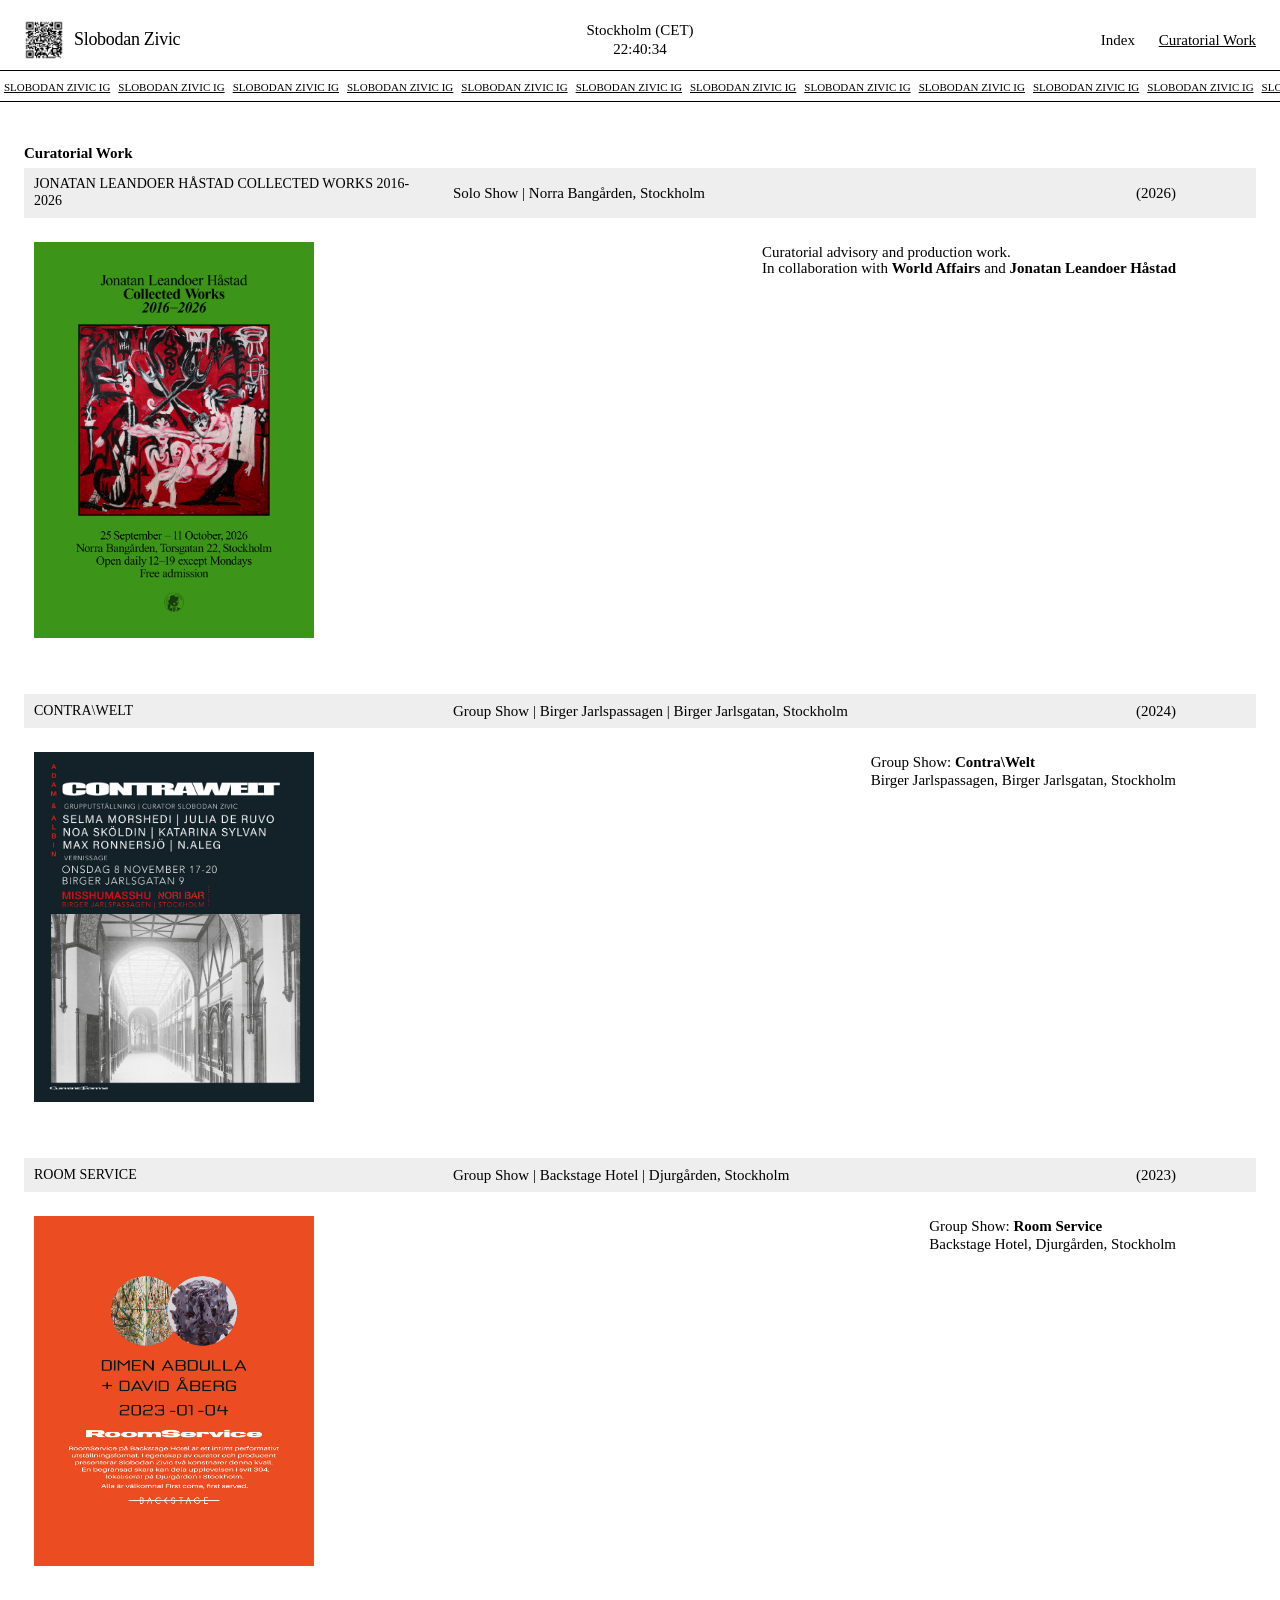
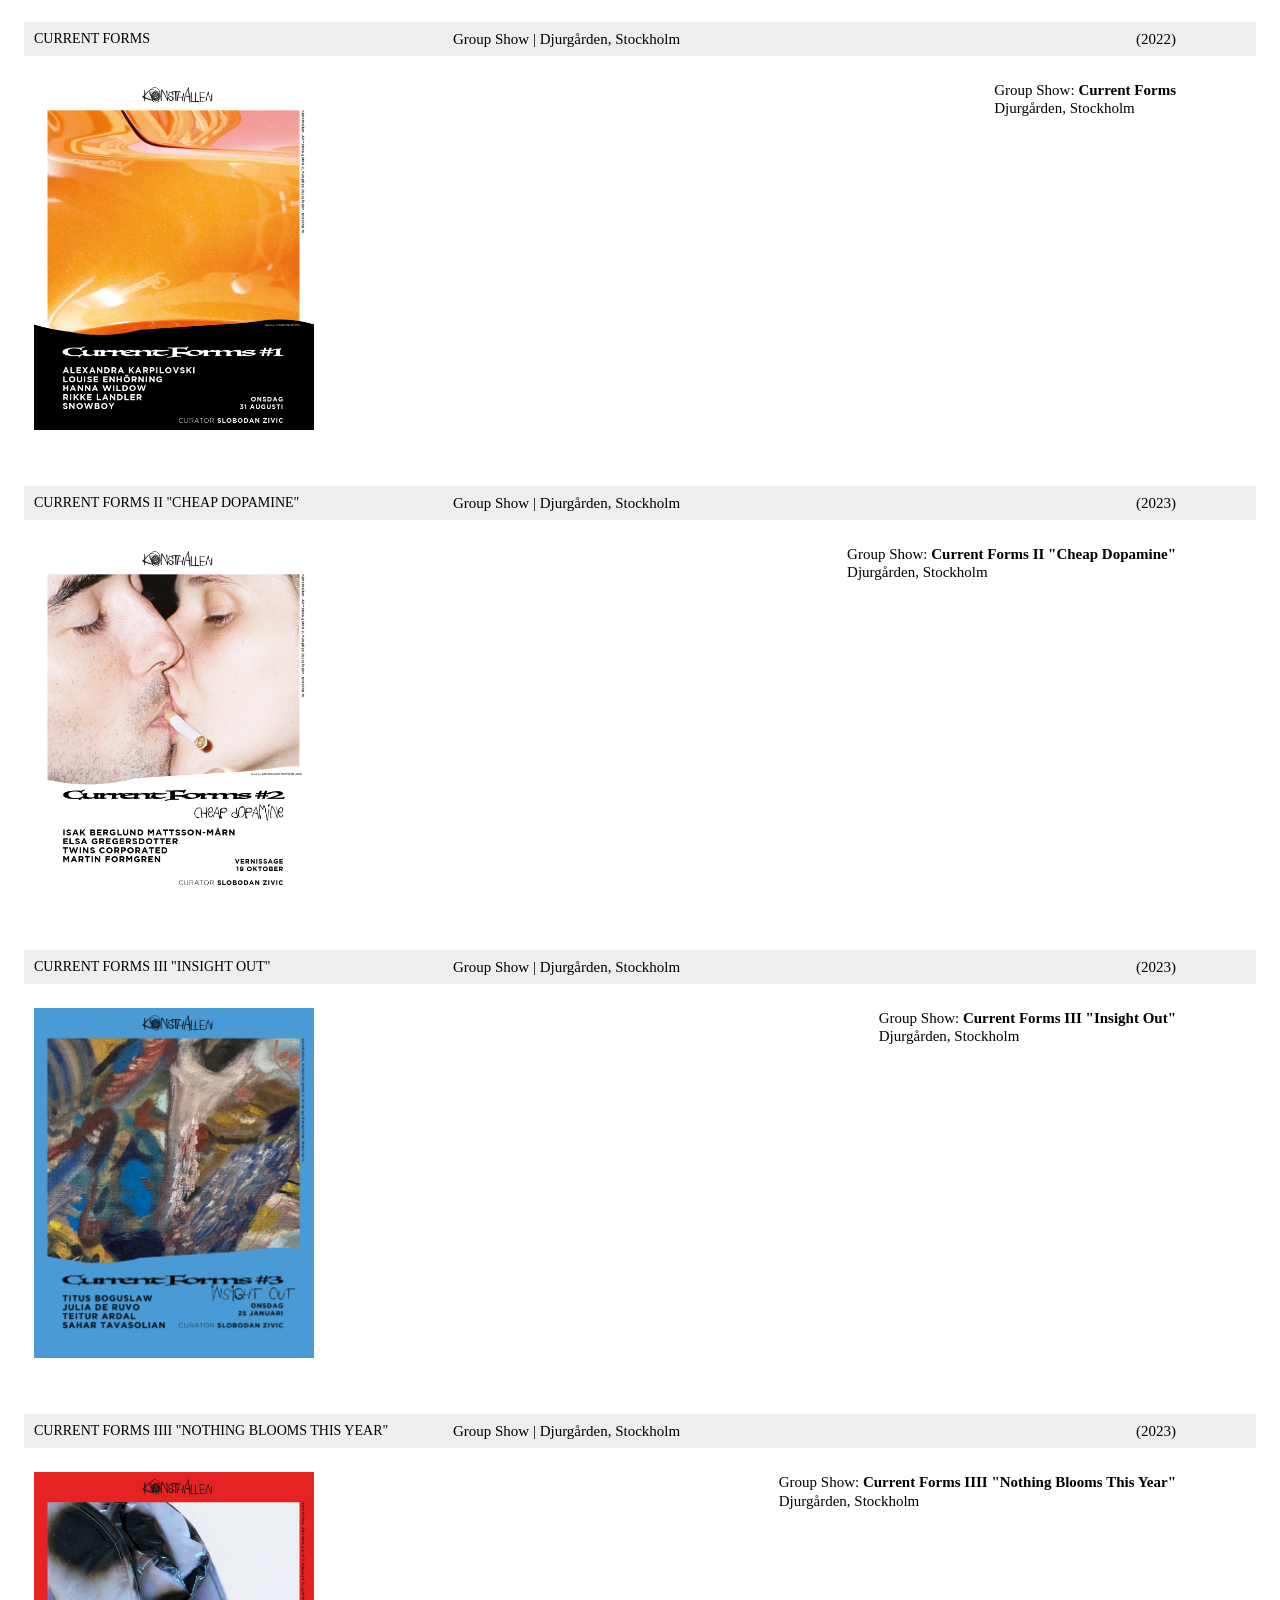
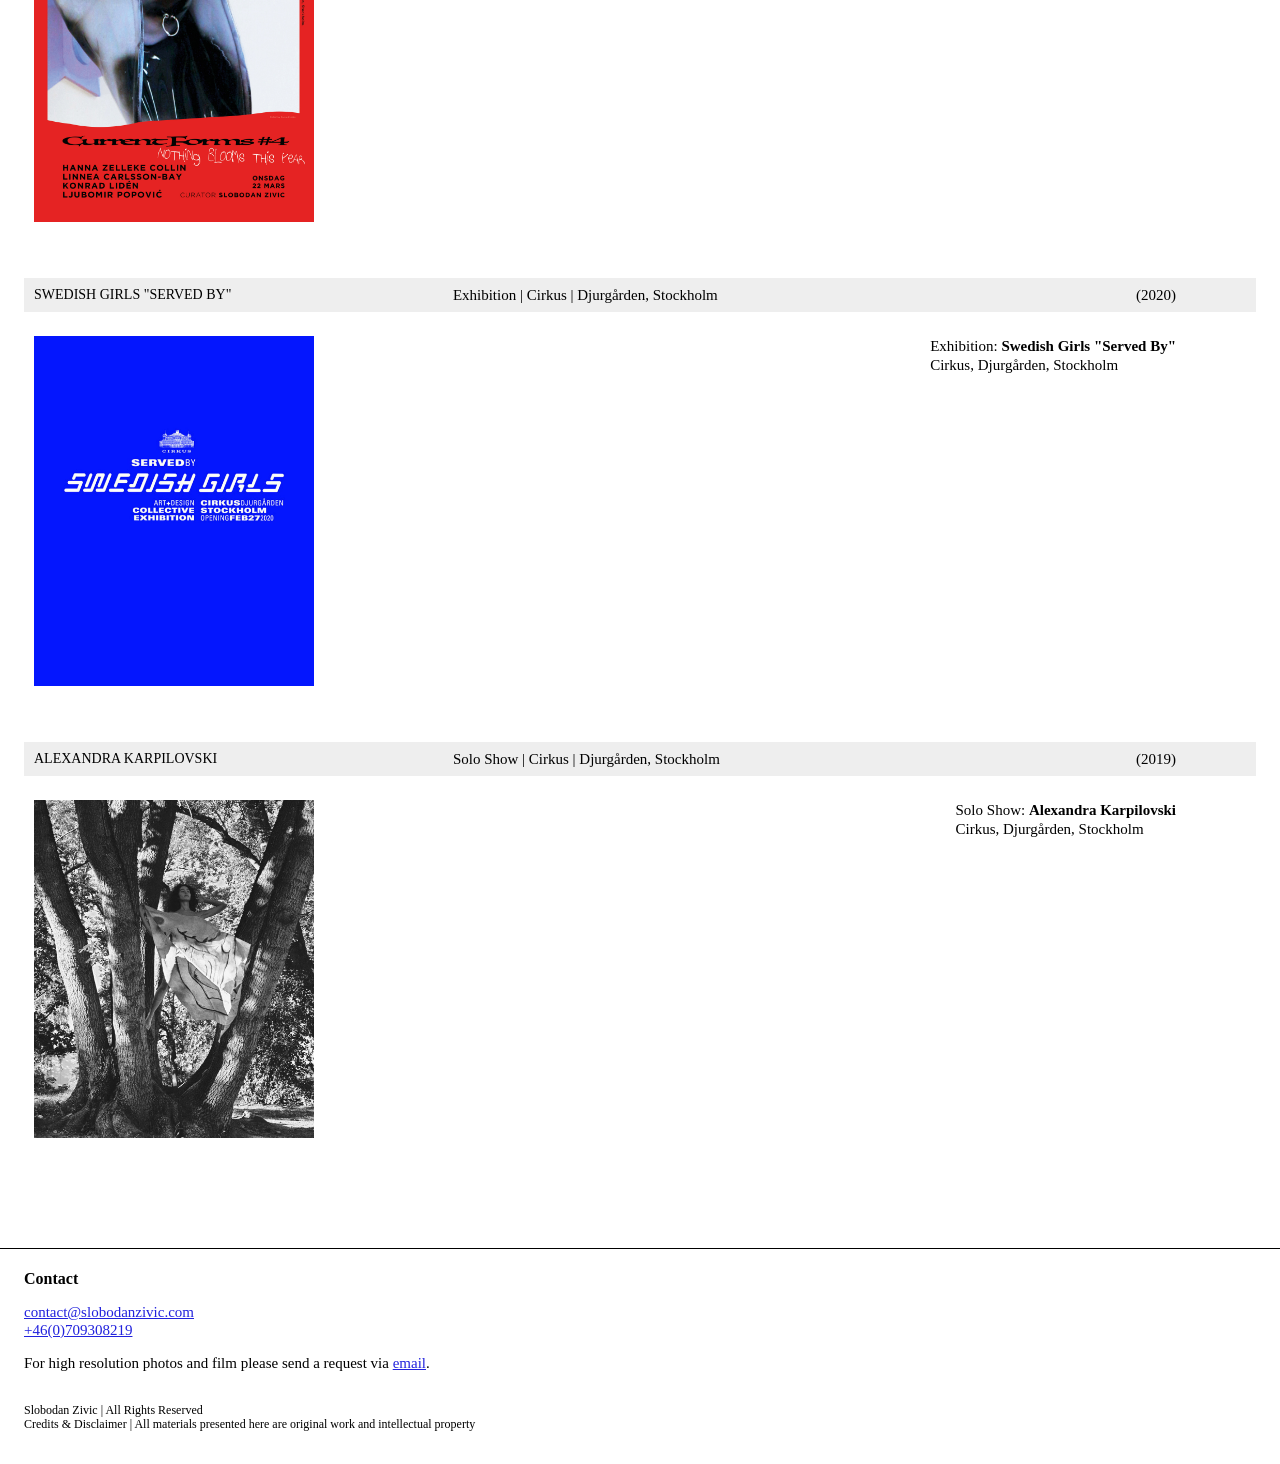
==== commit 0f88f26b: "Add files via upload" ====
--- a/curatorialwork.html
+++ b/curatorialwork.html
@@ -3,7 +3,7 @@
 <head>
   <meta charset="UTF-8">
   <meta name="viewport" content="width=device-width, initial-scale=1.0">
-  <title>Slobodan Zivic — Curatorial Works</title>
+  <title>Slobodan Zivic — Curatorial Work</title>
     <meta property="og:url" content="www.slobodanzivic.com" />
     <meta property="og:title" content="Slobodan Zivic — Curatorial Works" />
     <meta property="og:description" content="Slobodan Zivic (b.1976). Unorthodox methods has become central to Zivic's practice - constantly pushing the boundaries of materiality, techniques and diverse media. Resistance of the conventional is embedded into his work as he critically dismantles and strips away irrelevant information in pursuit of a state of coherence. Zivic explores the complexities of perception, social structures and belonging. His irregularly glitch-like objects pierced with dual layered exposure, echo this experience." />
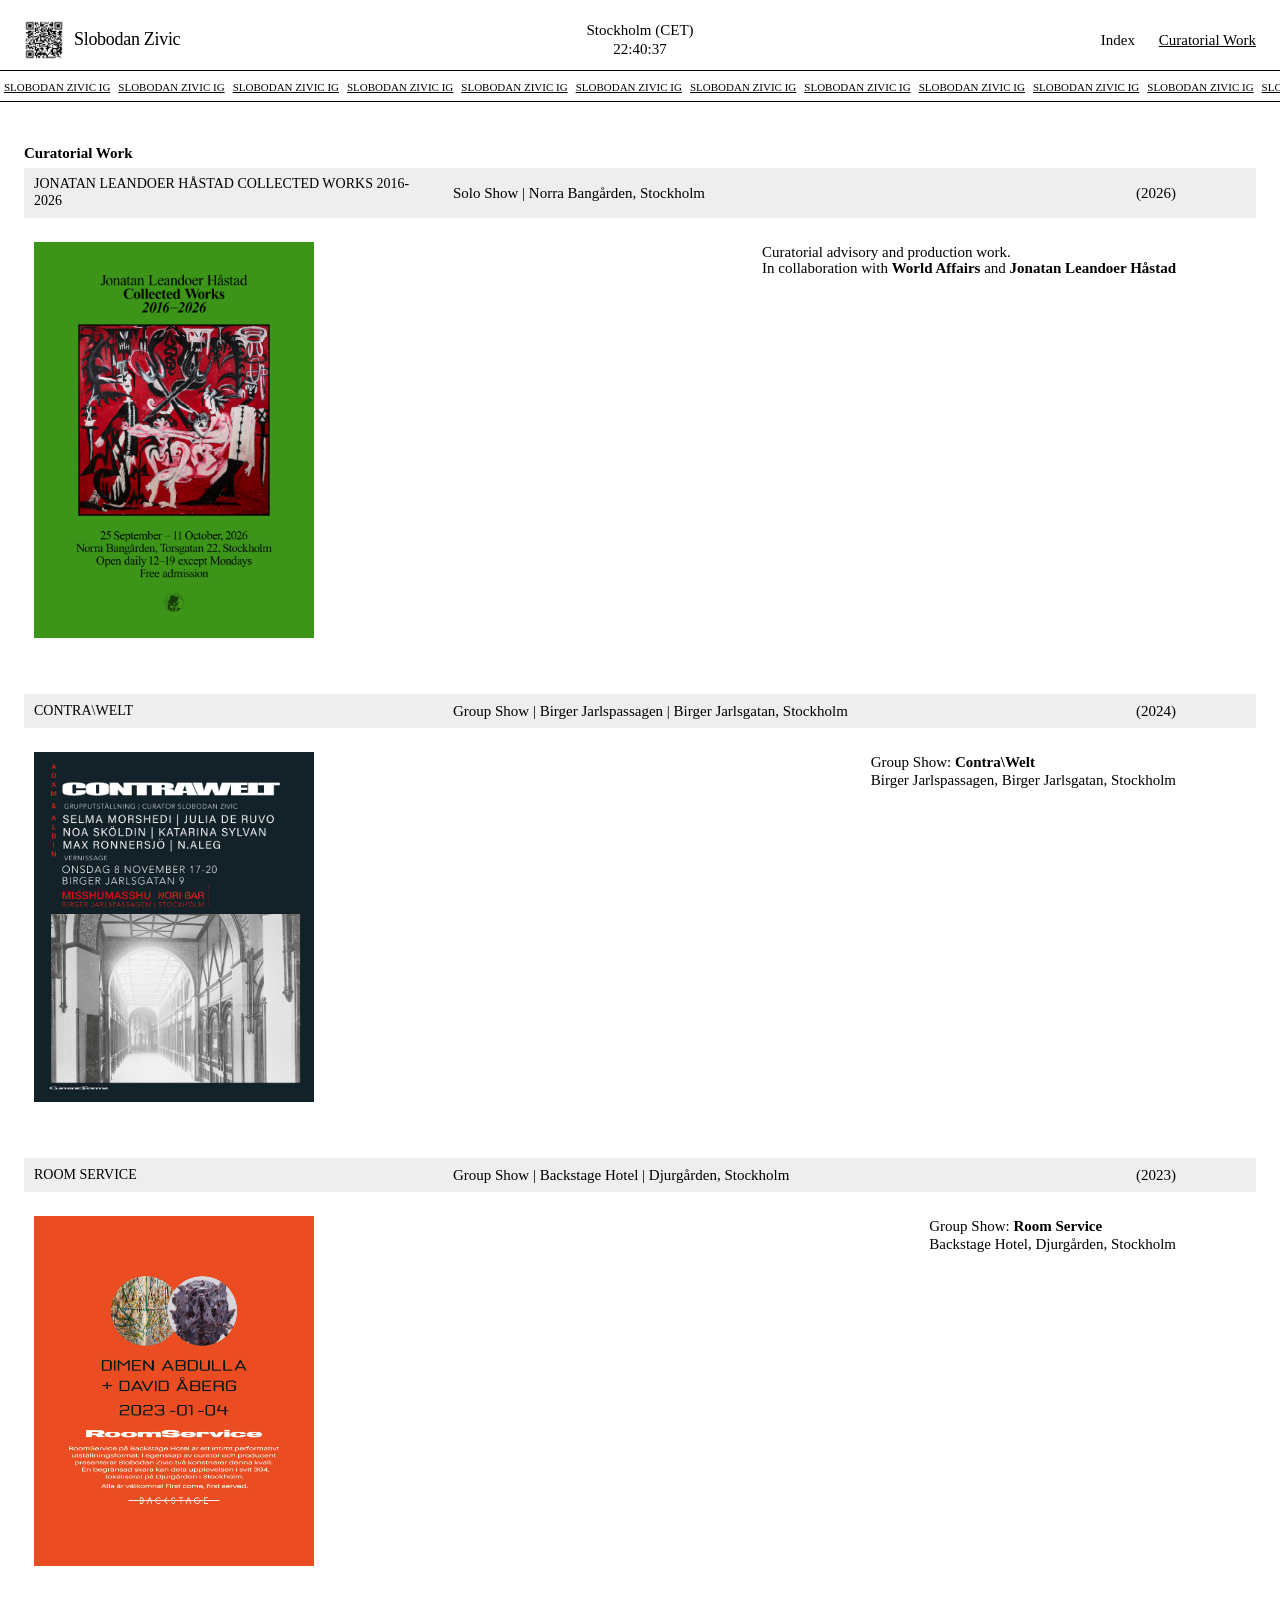
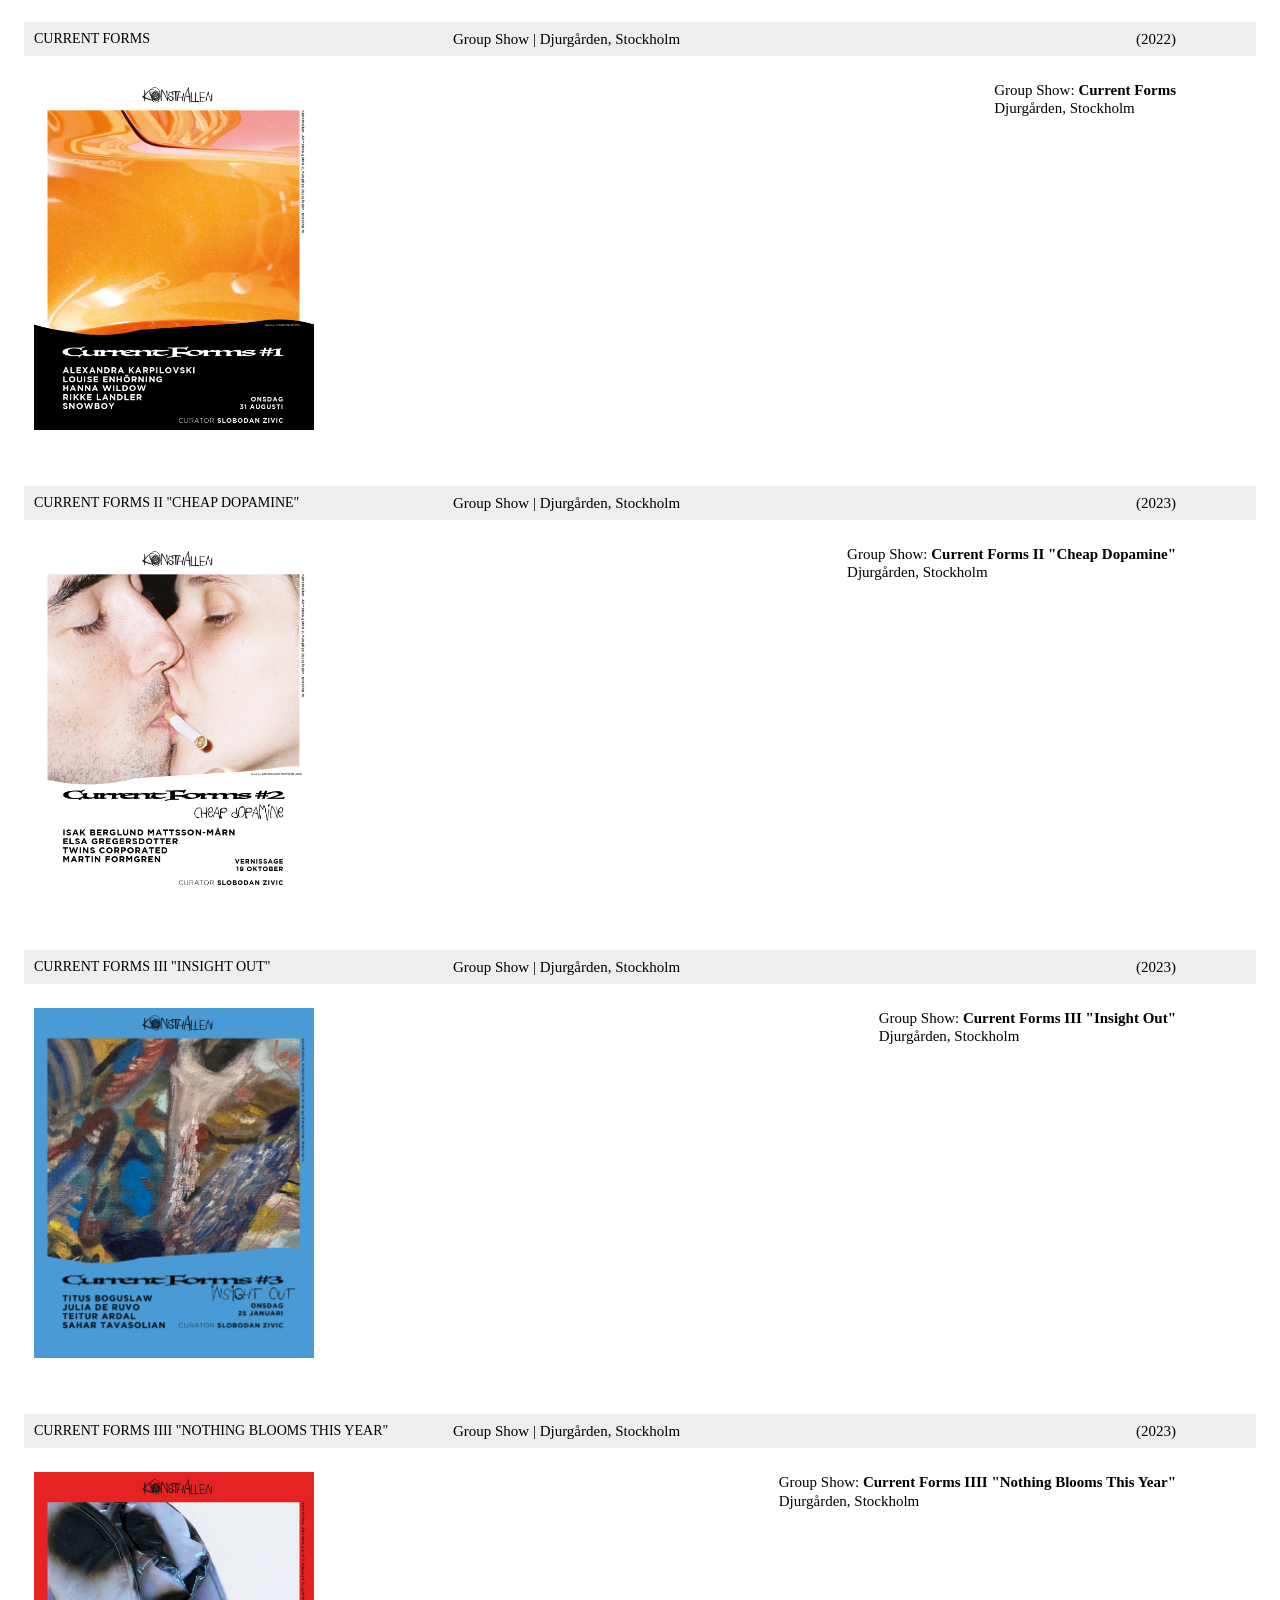
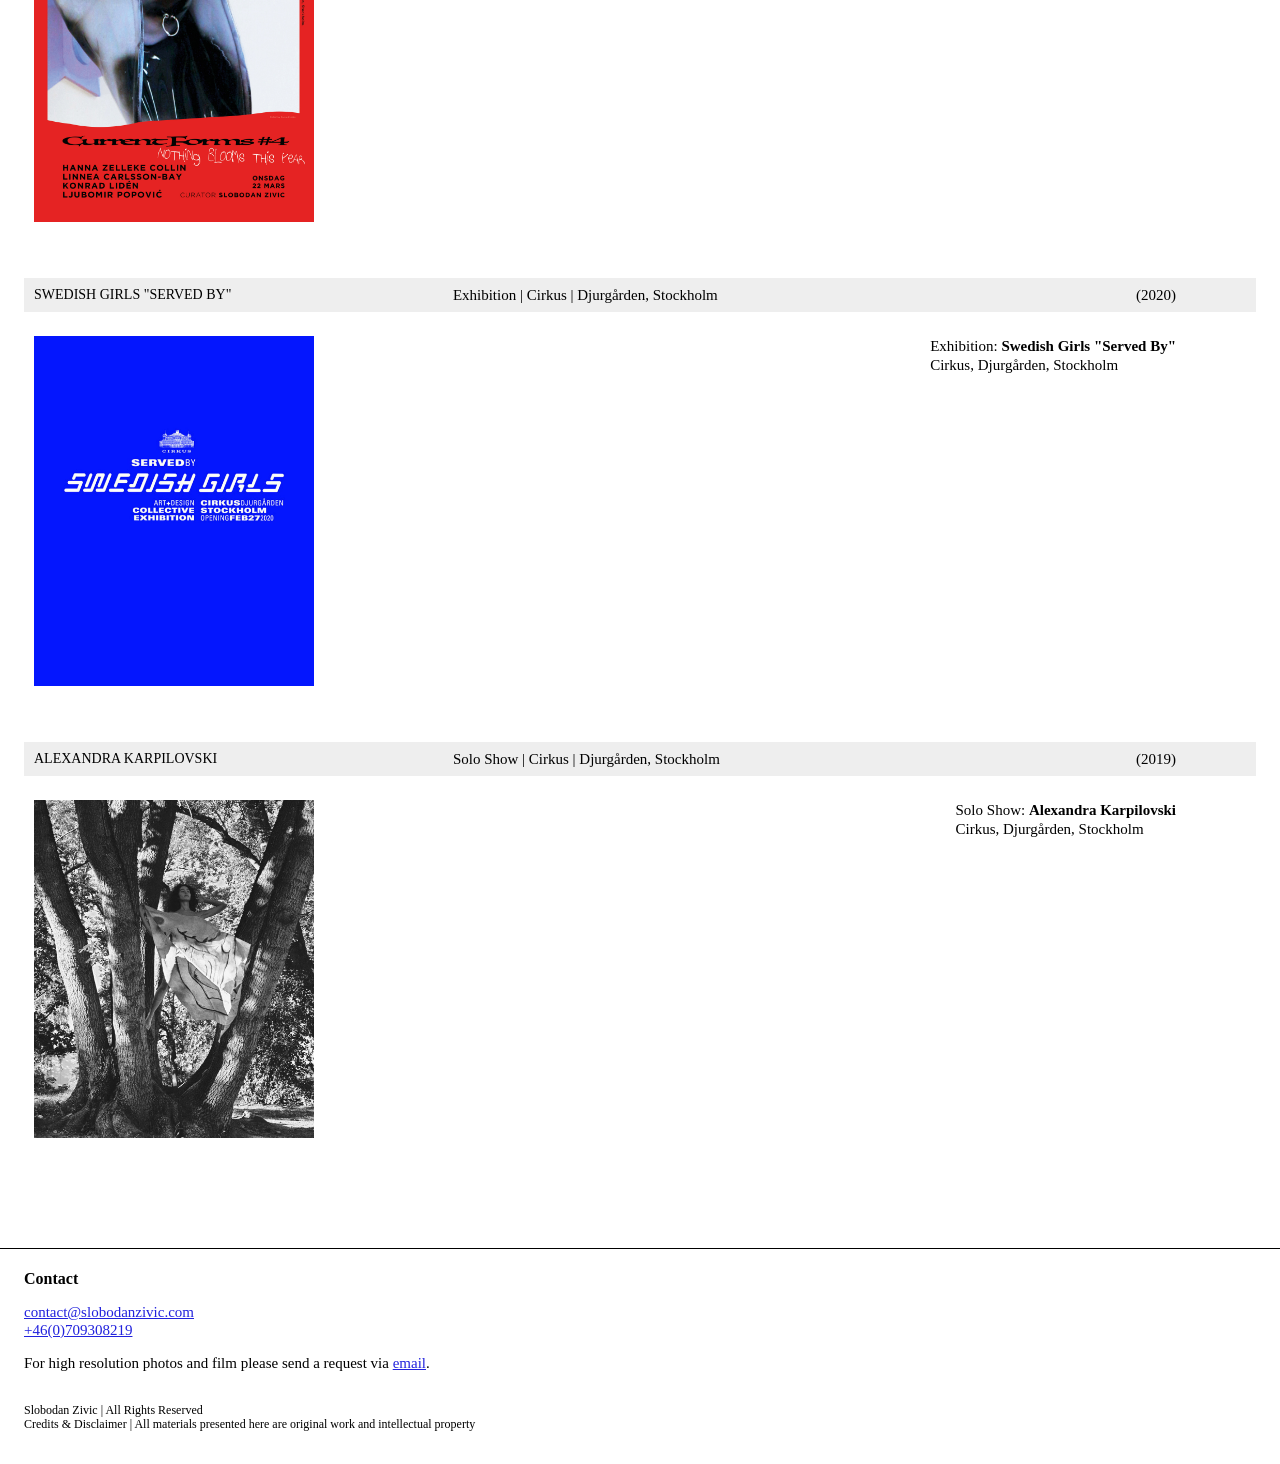
==== commit 4027e044: "Add files via upload" ====
--- a/curatorialwork.html
+++ b/curatorialwork.html
@@ -5,7 +5,7 @@
   <meta name="viewport" content="width=device-width, initial-scale=1.0">
   <title>Slobodan Zivic — Curatorial Work</title>
     <meta property="og:url" content="www.slobodanzivic.com" />
-    <meta property="og:title" content="Slobodan Zivic — Curatorial Works" />
+    <meta property="og:title" content="Slobodan Zivic — Curatorial Work" />
     <meta property="og:description" content="Slobodan Zivic (b.1976). Unorthodox methods has become central to Zivic's practice - constantly pushing the boundaries of materiality, techniques and diverse media. Resistance of the conventional is embedded into his work as he critically dismantles and strips away irrelevant information in pursuit of a state of coherence. Zivic explores the complexities of perception, social structures and belonging. His irregularly glitch-like objects pierced with dual layered exposure, echo this experience." />
   <meta property="og:image" content="https://slobodanzivic.com/img/c.jpg" />
   <meta property="og:type" content="website" />
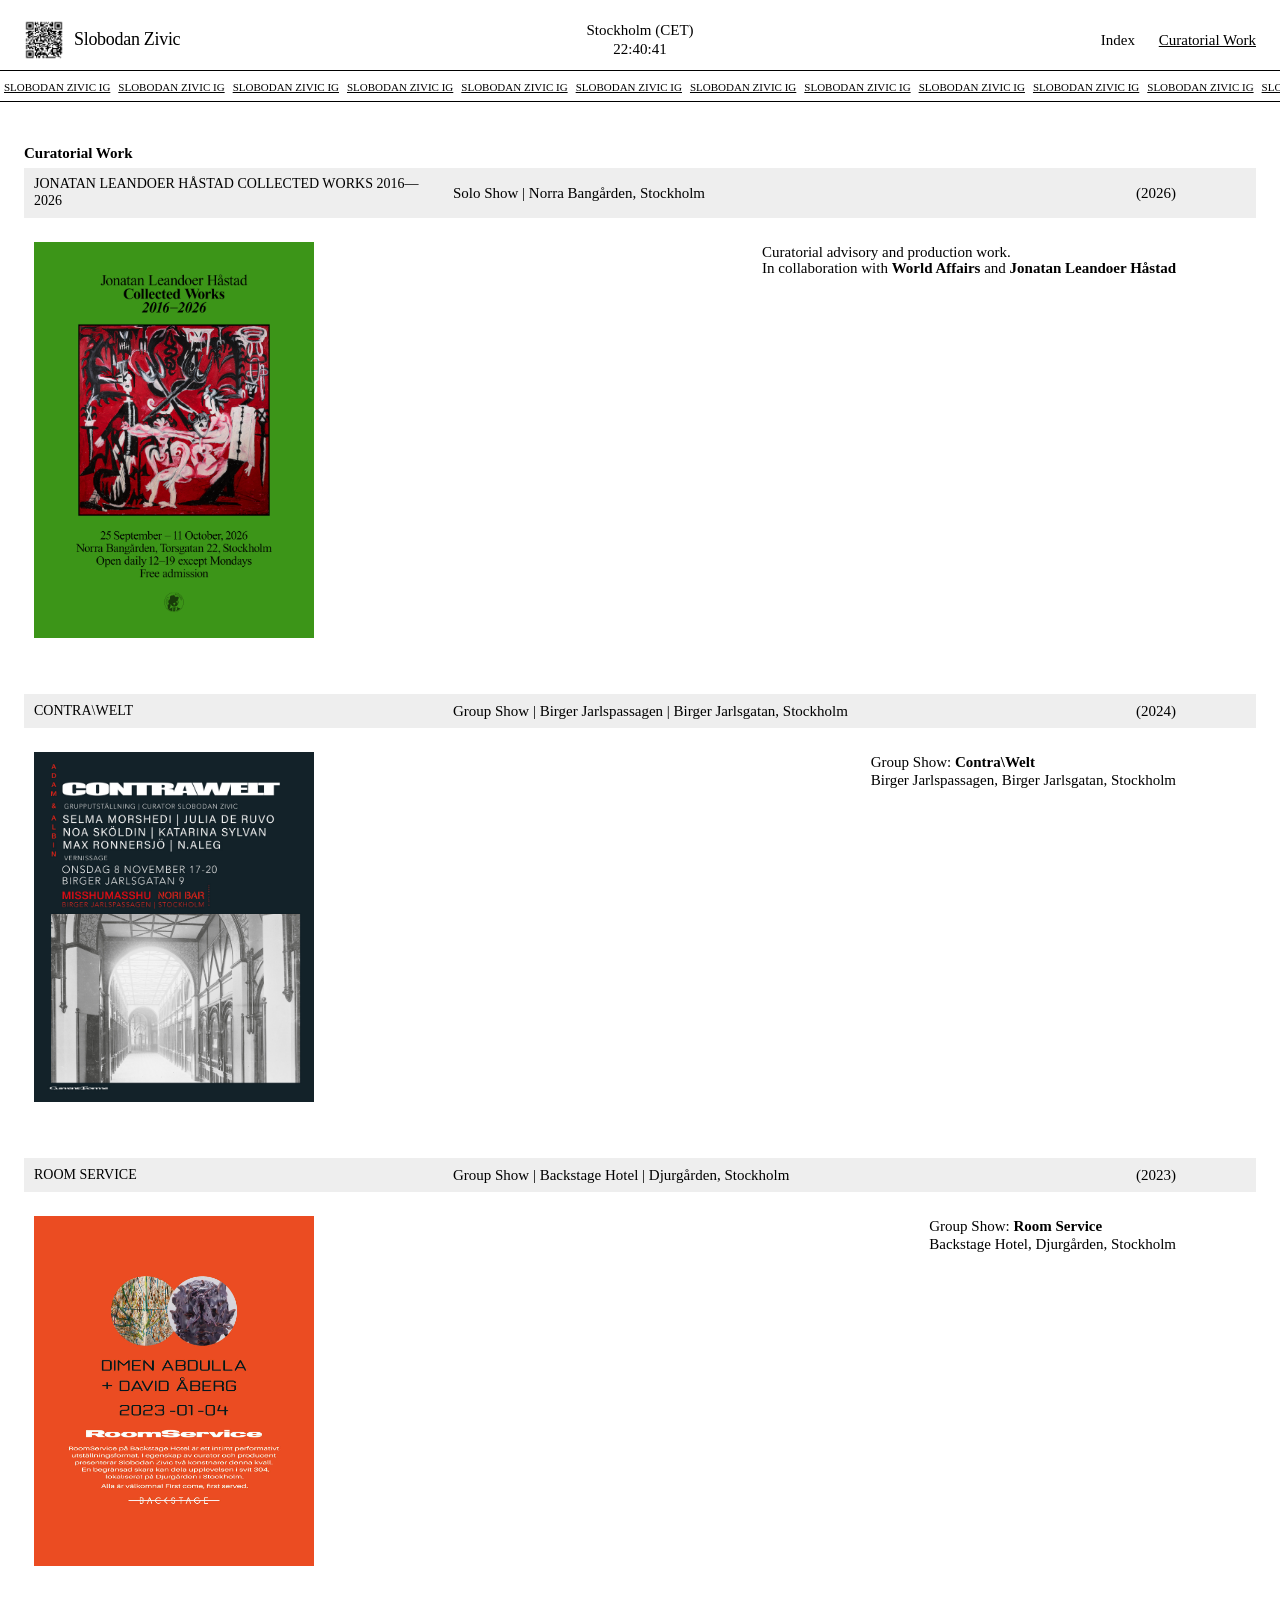
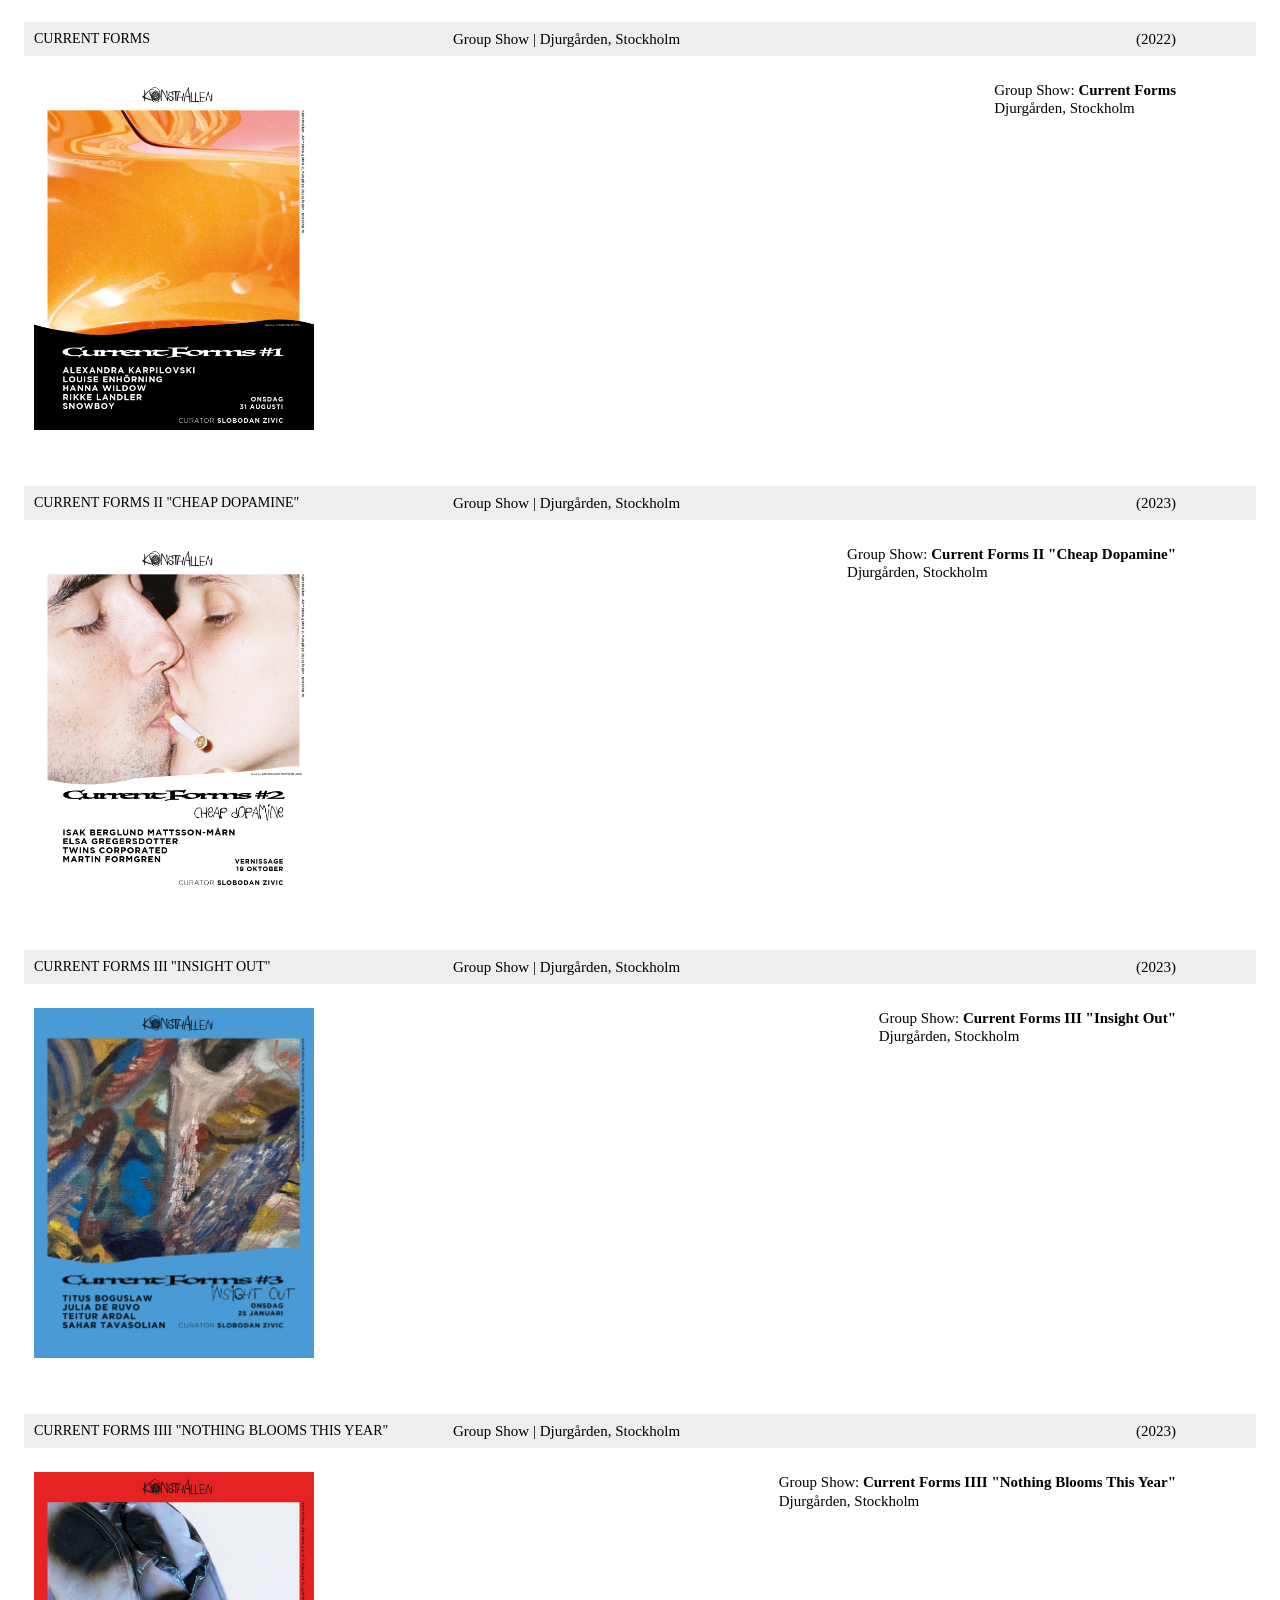
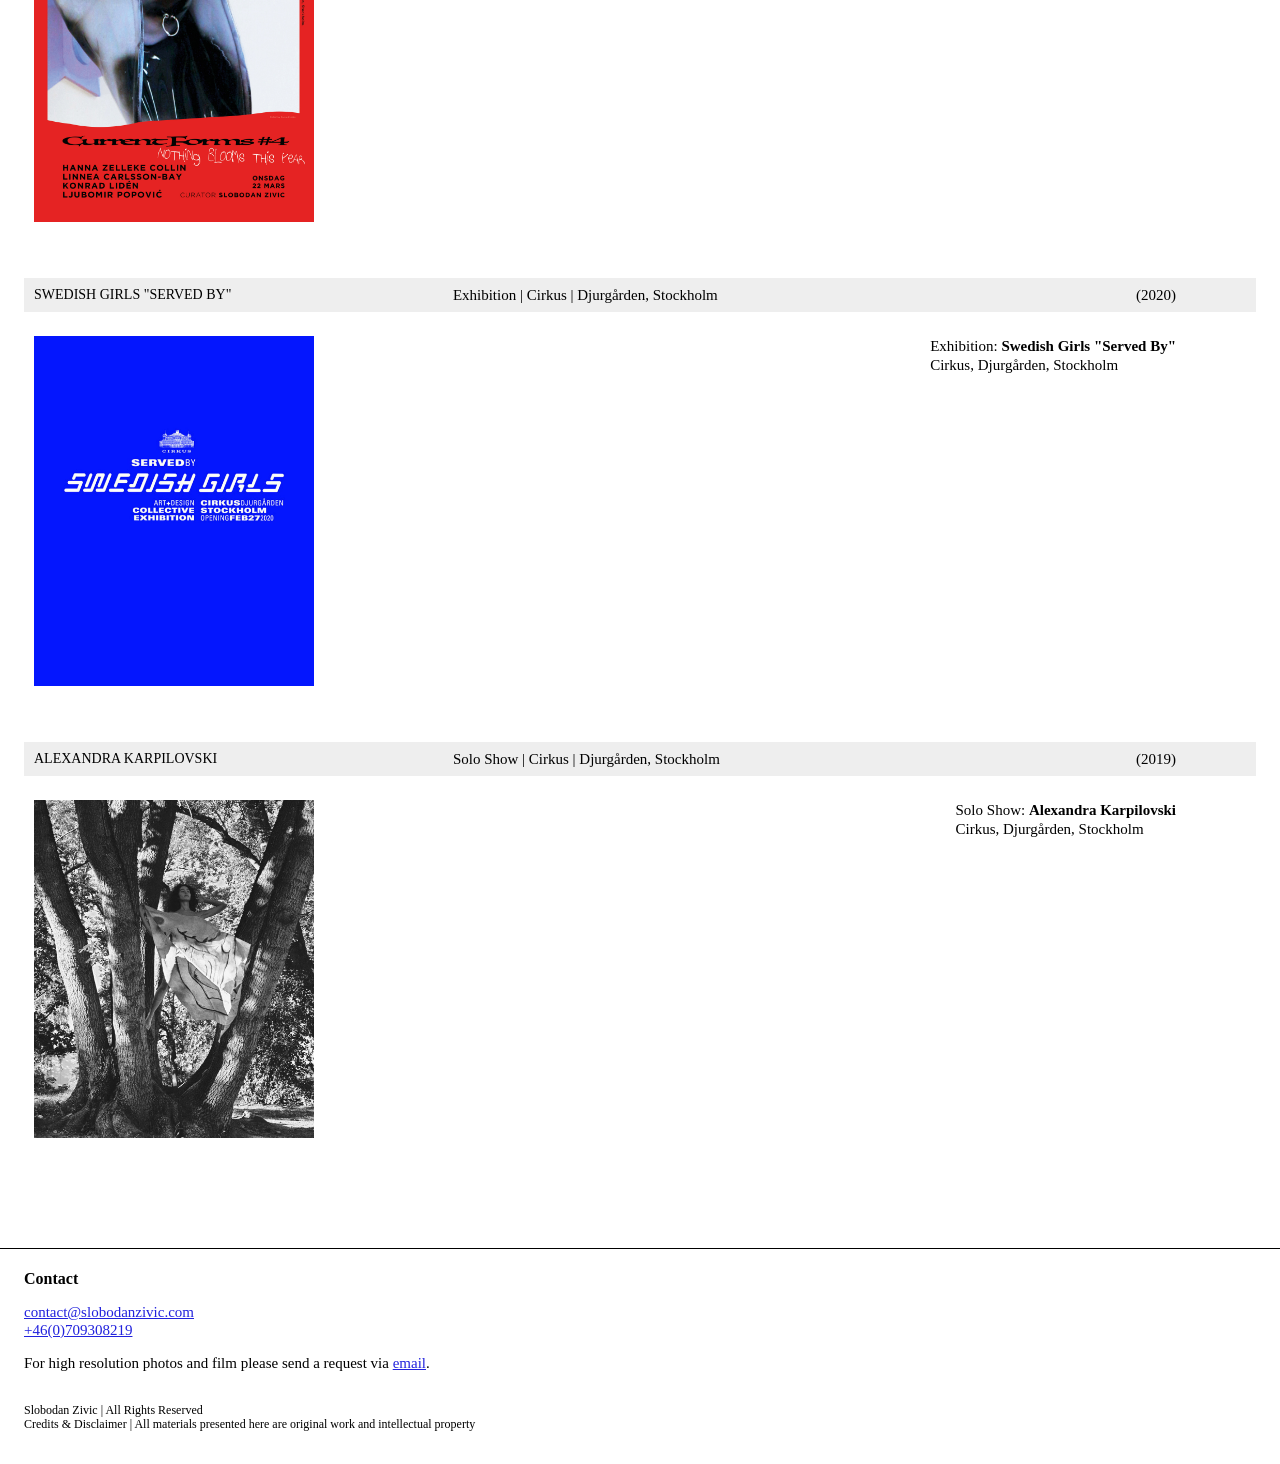
==== commit fbfd4d96: "Add files via upload" ====
--- a/curatorialwork.html
+++ b/curatorialwork.html
@@ -55,7 +55,7 @@
 
 
         <tr class="exhibit-row">
-          <td>Jonatan Leandoer Håstad Collected Works 2016-2026</td>
+          <td>Jonatan Leandoer Håstad Collected Works 2016—2026</td>
           <td class="middletd">Solo Show | Norra Bangården, Stockholm</td>
           <td>(2026)</td>
         </tr>
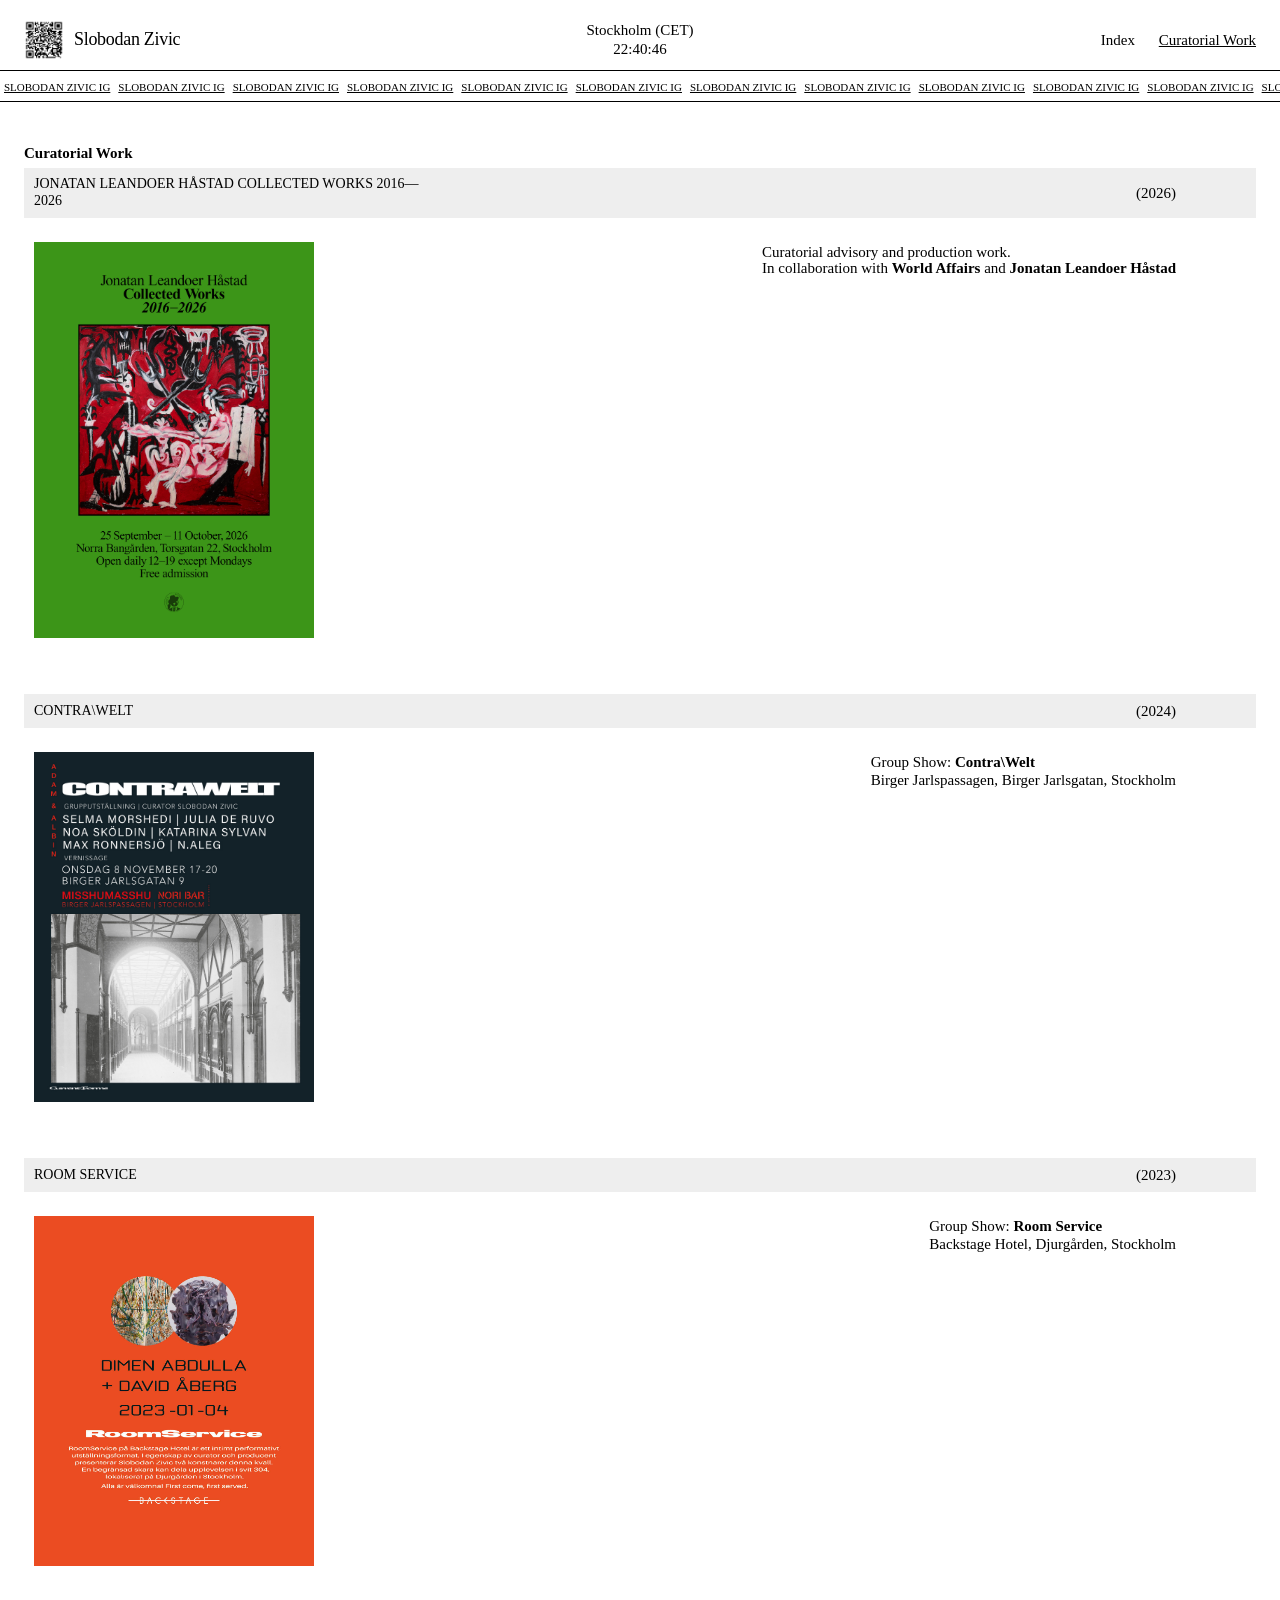
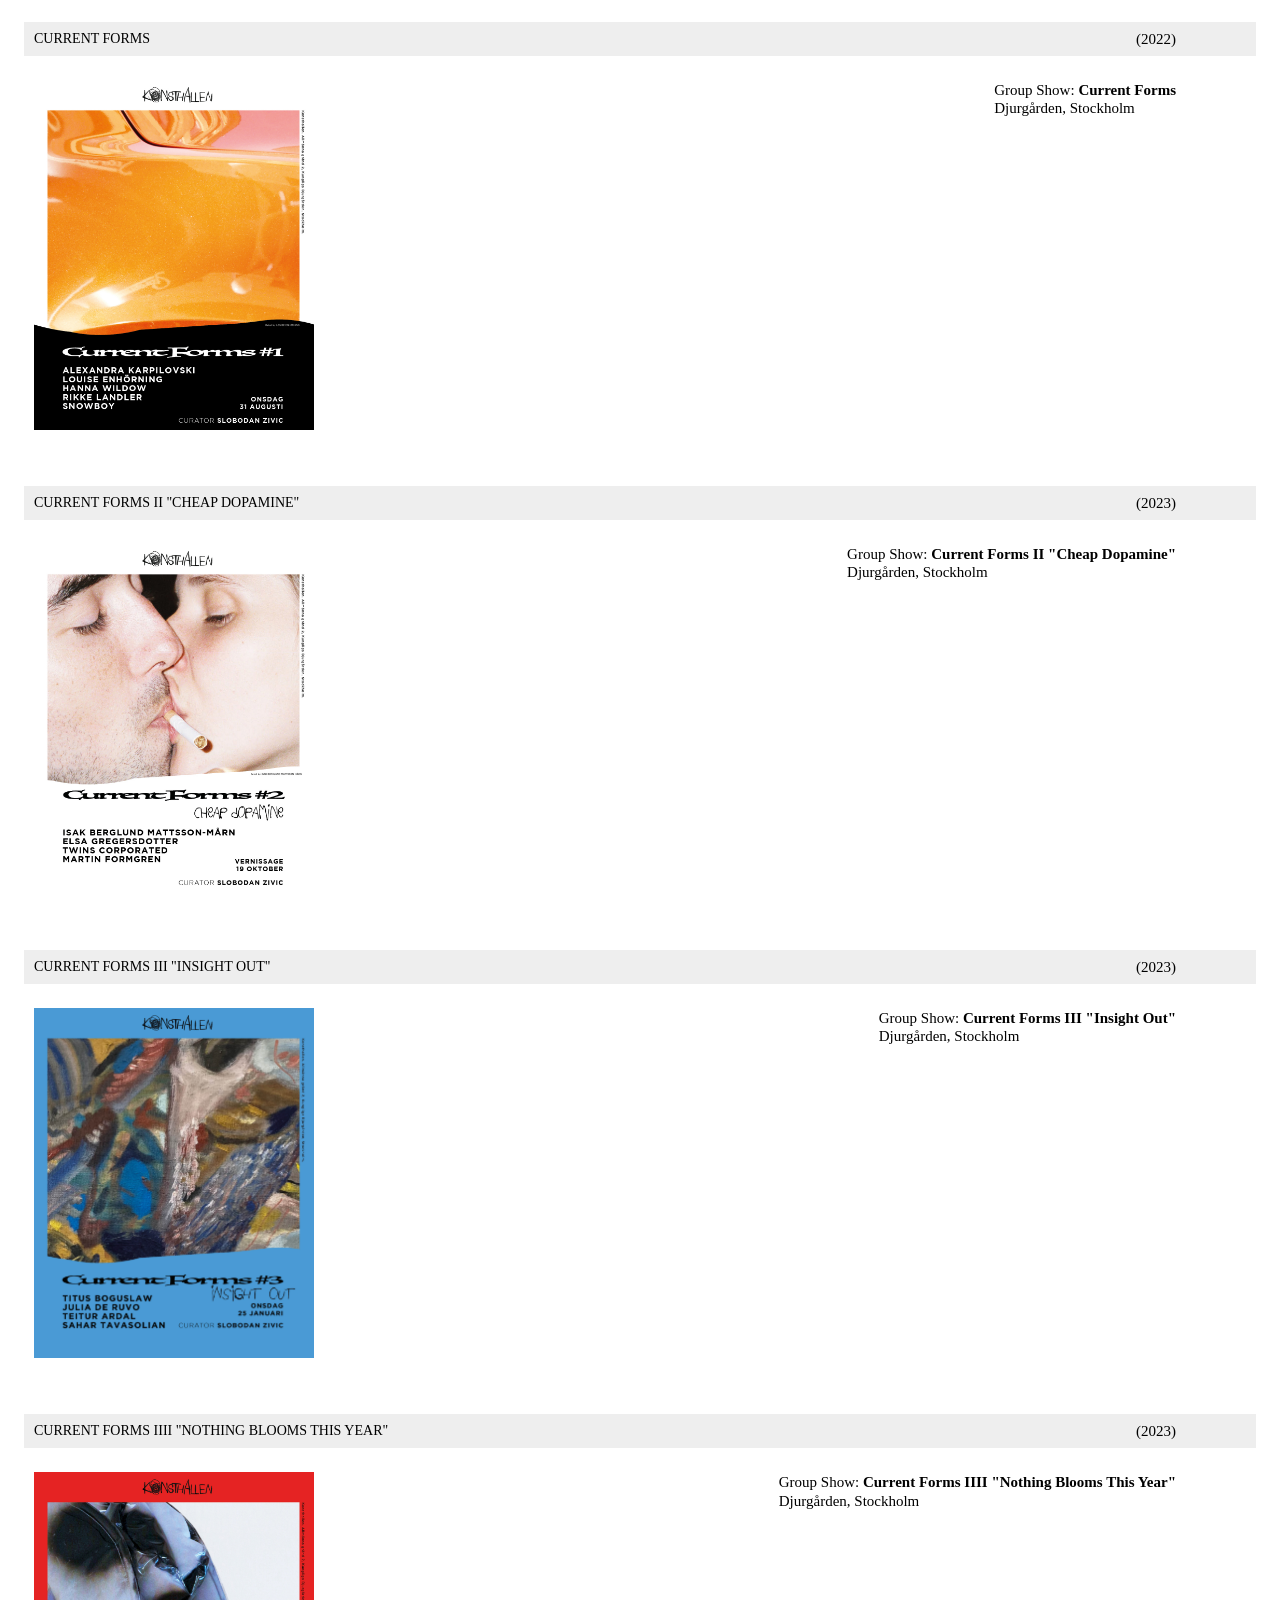
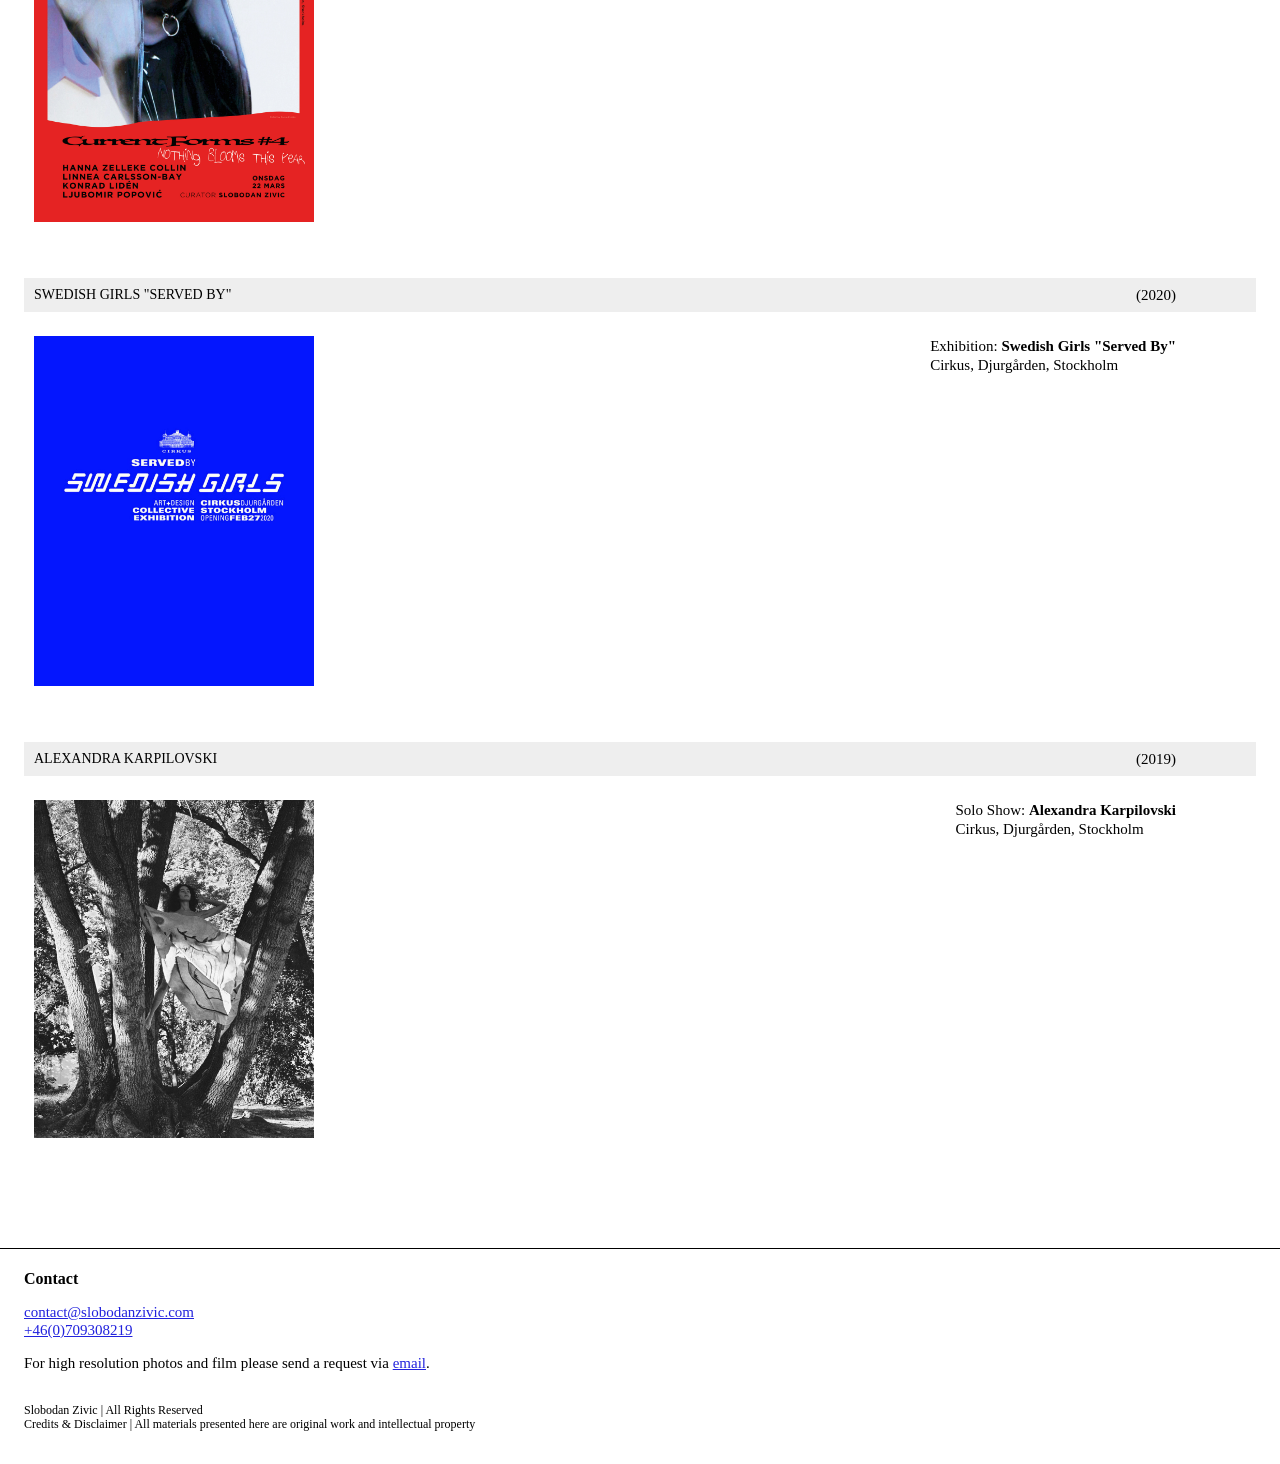
==== commit 48a81e69: "Add files via upload" ====
--- a/curatorialwork.html
+++ b/curatorialwork.html
@@ -56,7 +56,7 @@
 
         <tr class="exhibit-row">
           <td>Jonatan Leandoer Håstad Collected Works 2016—2026</td>
-          <td class="middletd">Solo Show | Norra Bangården, Stockholm</td>
+          <td class="middletd"></td>
           <td>(2026)</td>
         </tr>
         <tr class="exhibit-detail open" id="detail-contra-welt">
@@ -75,7 +75,7 @@
 
         <tr class="exhibit-row">
           <td>Contra\Welt</td>
-          <td>Group Show | Birger Jarlspassagen | Birger Jarlsgatan, Stockholm</td>
+          <td></td>
           <td>(2024)</td>
         </tr>
         <tr class="exhibit-detail open" id="detail-contra-welt">
@@ -92,7 +92,7 @@
 
         <tr class="exhibit-row">
           <td>Room Service</td>
-          <td>Group Show | Backstage Hotel | Djurgården, Stockholm</td>
+          <td></td>
           <td>(2023)</td>
         </tr>
         <tr class="exhibit-detail open" id="detail-roomservice">
@@ -109,7 +109,7 @@
 
         <tr class="exhibit-row">
           <td>Current Forms</td>
-          <td>Group Show | Djurgården, Stockholm</td>
+          <td></td>
           <td>(2022)</td>
         </tr>
         <tr class="exhibit-detail open" id="detail-current-forms">
@@ -126,7 +126,7 @@
 
         <tr class="exhibit-row">
           <td>Current Forms II "Cheap Dopamine"</td>
-          <td>Group Show | Djurgården, Stockholm</td>
+          <td></td>
           <td>(2023)</td>
         </tr>
         <tr class="exhibit-detail open" id="detail-current-forms-2">
@@ -143,7 +143,7 @@
 
         <tr class="exhibit-row">
           <td>Current Forms III "Insight Out"</td>
-          <td>Group Show | Djurgården, Stockholm</td>
+          <td></td>
           <td>(2023)</td>
         </tr>
         <tr class="exhibit-detail open" id="detail-current-forms-3">
@@ -160,7 +160,7 @@
 
         <tr class="exhibit-row">
           <td>Current Forms IIII "Nothing Blooms This Year"</td>
-          <td>Group Show | Djurgården, Stockholm</td>
+          <td></td>
           <td>(2023)</td>
         </tr>
         <tr class="exhibit-detail open" id="detail-current-forms-4">
@@ -177,7 +177,7 @@
 
         <tr class="exhibit-row">
           <td>Swedish Girls "Served By"</td>
-          <td>Exhibition | Cirkus | Djurgården, Stockholm</td>
+          <td></td>
           <td>(2020)</td>
         </tr>
         <tr class="exhibit-detail open" id="detail-swedish-girls">
@@ -194,7 +194,7 @@
 
         <tr class="exhibit-row">
           <td>Alexandra Karpilovski</td>
-          <td>Solo Show | Cirkus | Djurgården, Stockholm</td>
+          <td></td>
           <td>(2019)</td>
         </tr>
         <tr class="exhibit-detail open" id="detail-karpilovski-2019">
